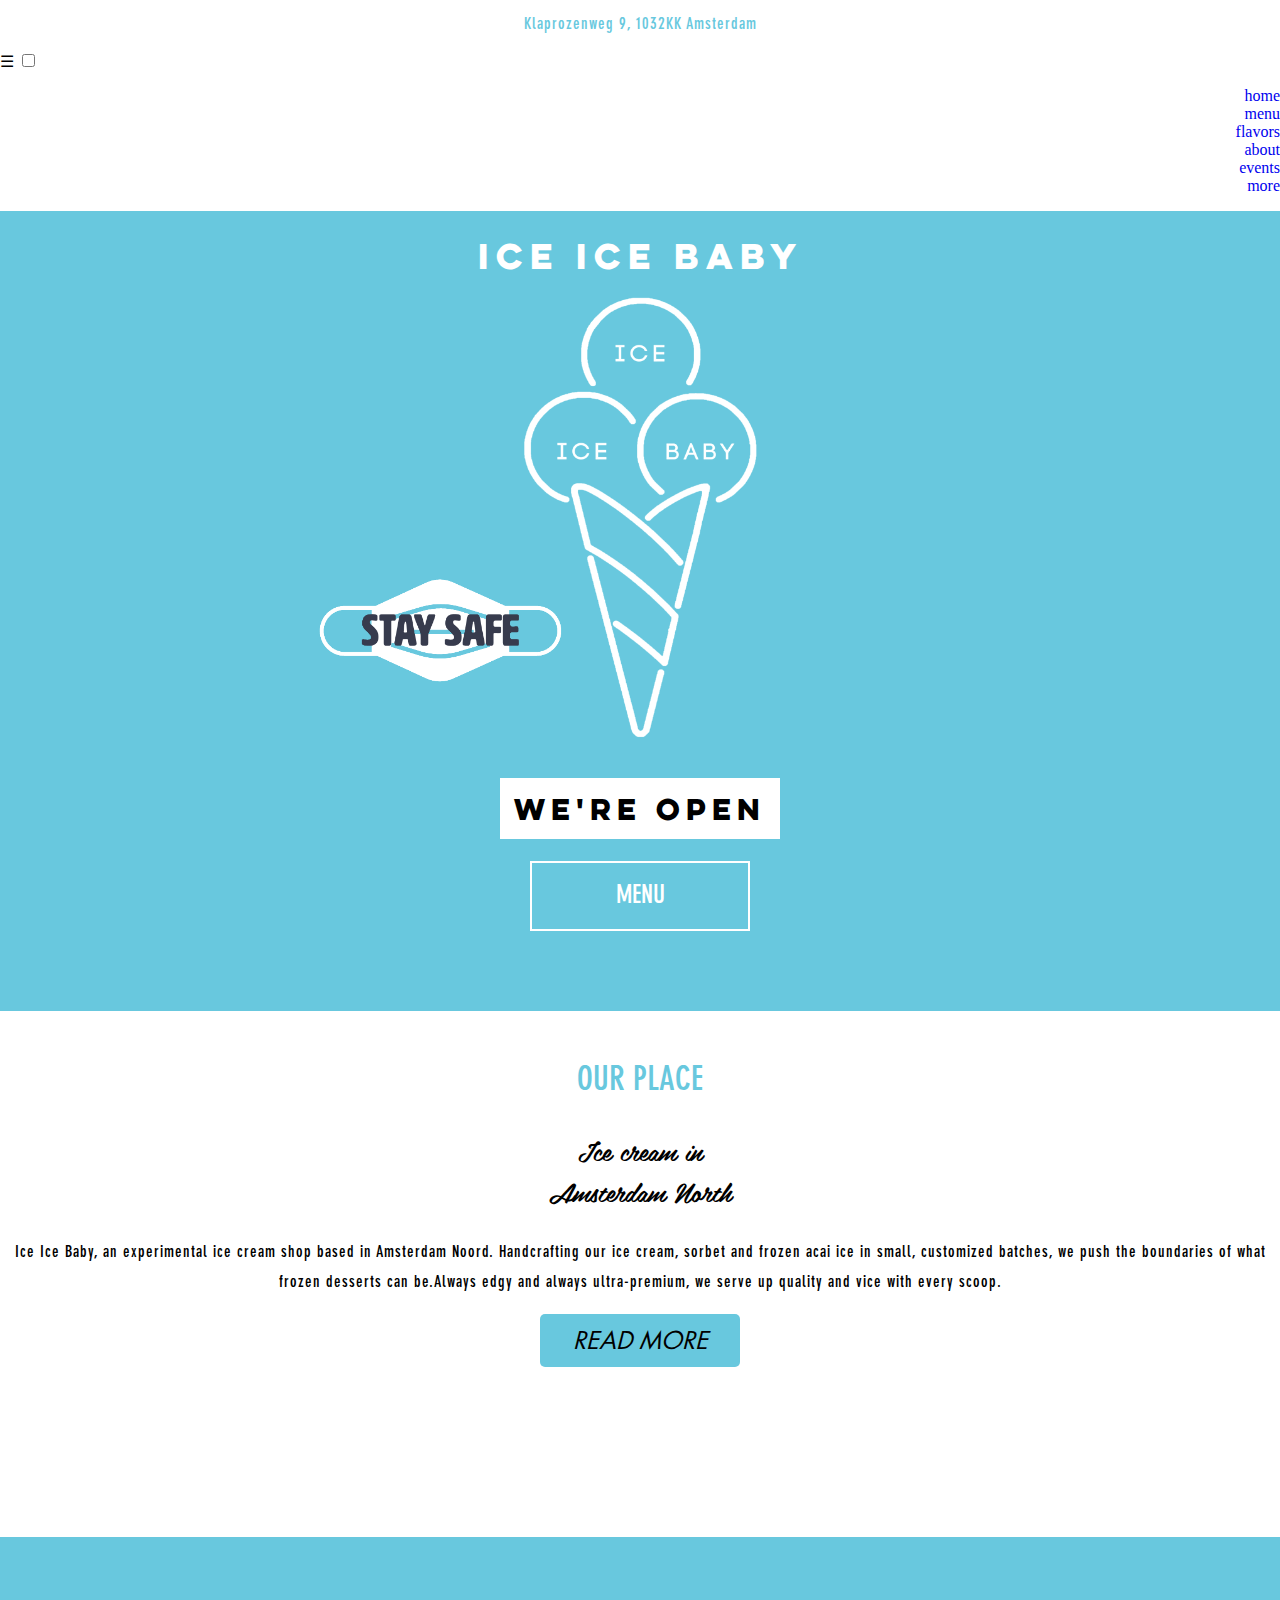
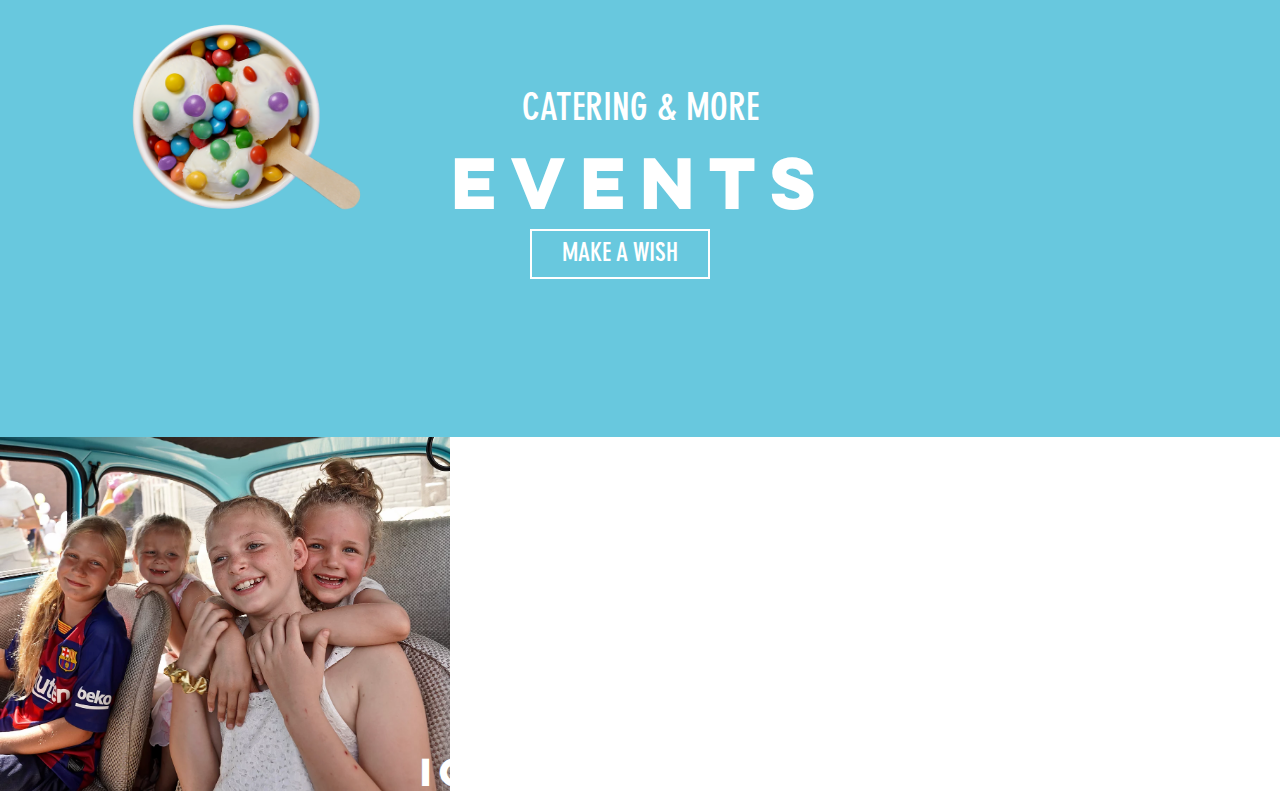
==== index.html @ 6481804e "Add files via upload" ====
<!doctype html>
<html lang="nl">
	
<head>
	<meta charset="UTF-8">
	<meta name="author" content="jouw naam">
	<meta name="viewport" content="width=device-width, initial-scale=1.0">
	
	
	<title>ICE ICE BABY</title>
	
	<link href="styles/style.css" rel="stylesheet">
</head>

<body>
	<header>
		<p>Klaprozenweg 9, 1032KK Amsterdam</p>
		
		<label for="toggle">&#9776;</label>
		<input type="checkbox" id="toggle"/>
	
		<nav>
			<ul>
				<li><a href="#">home</a></li>
				<li><a href="#">menu</a></li>
				<li><a href="#">flavors</a></li>
				<li><a href="#">about</a></li>
				<li><a href="#">events</a></li>
				<li><a href="#">more</a></li>
			</ul>
		</nav>
	</header>
	<section>
		<h1>ICE ICE BABY</h1>
		<img src="images/ijsje.png"  alt="ijsje">
		<img src="images/staysafe.png"  alt="staysafe">
		<p>we're open</p>
		<button class="buttons">menu</button>
	</section>
	<section>
		<h2>our place</h2>
		<h3>Ice cream in <br> Amsterdam North</h3>
		<p>Ice Ice Baby, an experimental ice cream shop based in Amsterdam Noord.
			Handcrafting our ice cream, sorbet and frozen acai ice in small, customized batches, 
			we push the boundaries of what frozen desserts can be.Always edgy and always ultra-premium,
			we serve up quality and vice with every scoop.</p>
			<button>read more</button>
	</section>
	<section>
		<img src="images/bakje.png" alt="bakje ijs">
		<h5>catering & more</h5>
		<h3>events</h3>
		<button>Make a wish</button>
	</section>
	<section>
		<img src="images/kids.png" alt="bakje ijs">
		<h5>enjoy our</h5>
		<h3>ice ice baby experience</h3>
	</section>
	<script src="scripts/script.js"></script>
</body>
	
</html>
---- styles/style.css ----
/* CSS Document */
@font-face {
  font-family: headfont;
  src: url('./fonts/FontsFree-Net-Lulo-Clean-W01-One-Bold.ttf');
}
@font-face {
  font-family: secondfont;
  src: url('./fonts/DIN\ 30640\ Std\ Neuzeit\ Grotesk\ Bold\ Cond.otf');
}
@font-face {
  font-family: sexyfont;
  src: url('./fonts/Belinda\ W00\ Regular.ttf');
}
@font-face {
  font-family: boringbutton;
  src: url('./fonts/FuturaLT-Book.ttf');
}
*, *::after, *::before {
  box-sizing:border-box;  
}
body {
  margin: 0px;
}
header p {
  font-family: secondfont;
  font-size: 16px;
  text-align: center;
  color: #68c8de;
  font-weight: 200;
  letter-spacing: 1px;
}
a {
  text-decoration: none;
}
li {
  text-decoration: none;
  text-align: right;
  list-style-type: none;
}
h1 {
  font-family: headfont;
  font-weight: 900;
  text-align: center;
  color: white;
  position: absolute;
  width: 12em;
  left: calc(50% - 6em);
  
}
section:first-of-type {
  background-color: #68c8de;
  margin: 0em;
  position: relative;
  display: flex;
  height: 800px;
}
header + section img {
  position: absolute;
  left: 1em; right: 1em; top: 1em; bottom: 1em;
  margin: auto;
  margin-top: 60px;
  width: 250px;
}
header + section img + img {
  width: 22em;
  left: 1em; right: calc(50% - 15em); top: 4em; bottom: 1em;
  padding: 0px;
  margin: auto;
}
header + section p {
  position: absolute;
  top: 20em; left: calc(50% - 140px);
  font-family: headfont;
  background-color: white;
  padding: 10px;
  width: 280px;
  text-align: center;
  font-size: 27px;
}
header + section button {
  position: absolute;
  width: 220px;
  height: 70px;
  top:25em; left: calc(50% - 110px); right: 0px; bottom: 0px;
  padding: 10px;
  text-align: center;
  background-color: transparent;
  border: 2px solid white;
  font-family: secondfont;
  font-size: 26px;
  text-transform: uppercase;
  color: white;
}
header + section + section h2 {
  color: #68c8de;
  font-family: secondfont;
  font-size: 34px;
  text-transform: uppercase;
  text-align: center;
  margin-top: 50px;
}
header + section + section h3 {
  text-align: center;
  font-family: sexyfont;
  font-size: 26px;
  font-weight: 200;
}
header + section + section p {
  font-family: secondfont;
  text-align: center;
  font-weight: 400;
  letter-spacing: 1px;
  padding-left: 10px;
  padding-right: 10px;
  line-height: 30px;
}
header + section + section button {
  background-color: #68c8de;
  padding: 10px;
  font-family: boringbutton;
  width: 200px;
  font-size: 24px;
  text-transform: uppercase;
  font-style: italic;
  border: none;
  border-radius: 5px;
  display: block;
  margin: auto;
  margin-bottom: 170px;
}
header + section + section + section {
  background-color: #68c8de;
  height: 500px;
}
header + section + section + section img {
 position: absolute;
 width: 450px;
 top: auto; left: auto;
}
header + section + section + section h5 {
  font-family: secondfont;
  font-size: 38px;
  text-transform: uppercase;
  color: white;
  text-align: center;
  margin: auto;
  padding-top: 150px;
}
header + section + section + section h3 {
  font-family: headfont;
  font-size: 65px;
  text-transform: uppercase;
  color: white;
  padding: 0px 10px;
  text-align: center;
  margin: auto;
  z-index: 1;
}
header + section + section + section button {
  position: relative;
  width: 180px;
  height: 50px;
  top:0; left: calc(50% - 110px); right: 0px; bottom: 0px;
  padding: 0px;
  text-align: center;
  background-color: transparent;
  border: 2px solid white;
  font-family: secondfont;
  font-size: 26px;
  text-transform: uppercase;
  color: white;
}
header + section + section + section + section img {
  position: relative;
  width: 450px;
  top: 0px; left: 0px; right: 0px;
  margin: 0px;
 }
 header + section + section + section + section h5 {
   position: absolute;
   top: 60em; left: calc(50% - 100px);
   width: 180px;
  font-family: secondfont;
  font-size: 38px;
  text-transform: uppercase;
  color: white;
  text-align: center;
  margin: auto;
  padding-top: 0px;
}
header + section + section + section + section h3 {
  position: absolute;
  top: 67em; left: calc(50% - 230px);
  font-family: headfont;
  font-size: 35px;
  text-transform: uppercase;
  color: white;
  padding: 0px 10px;
  text-align: center;
  margin: auto;
}
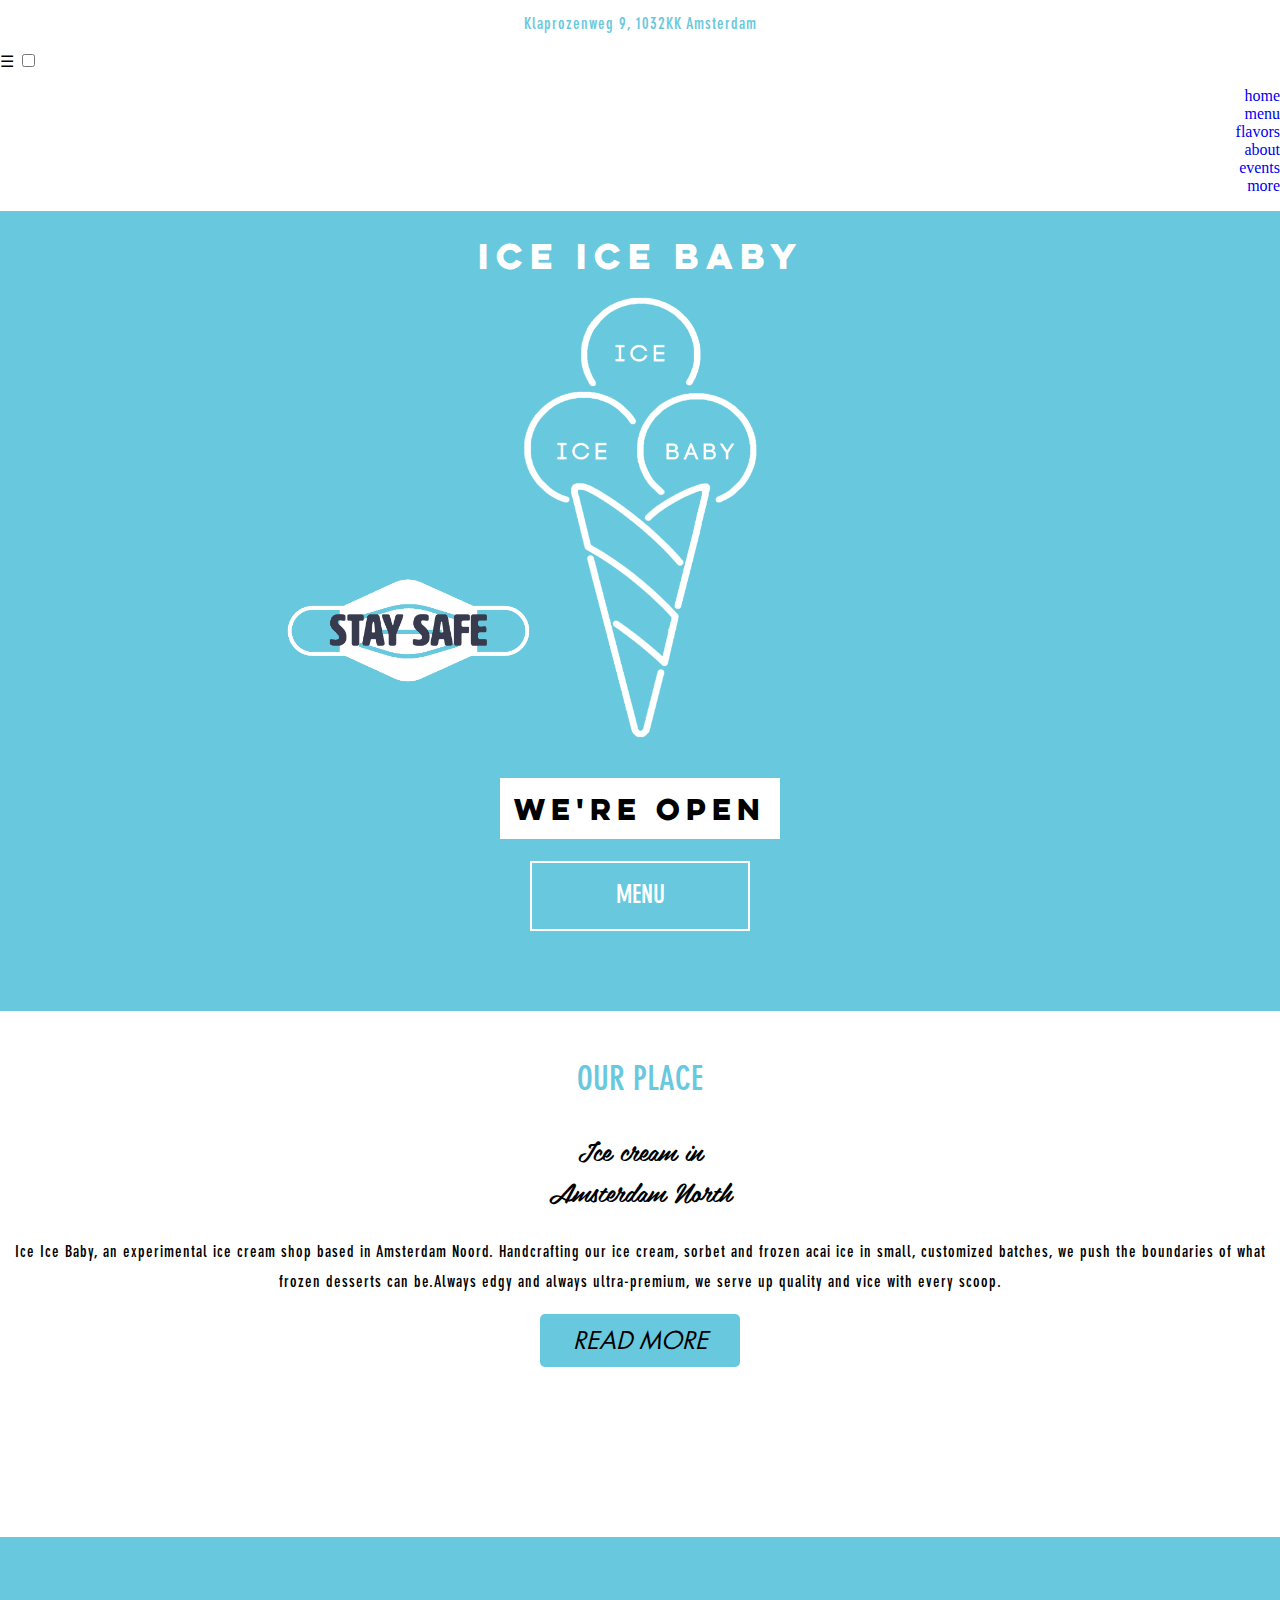
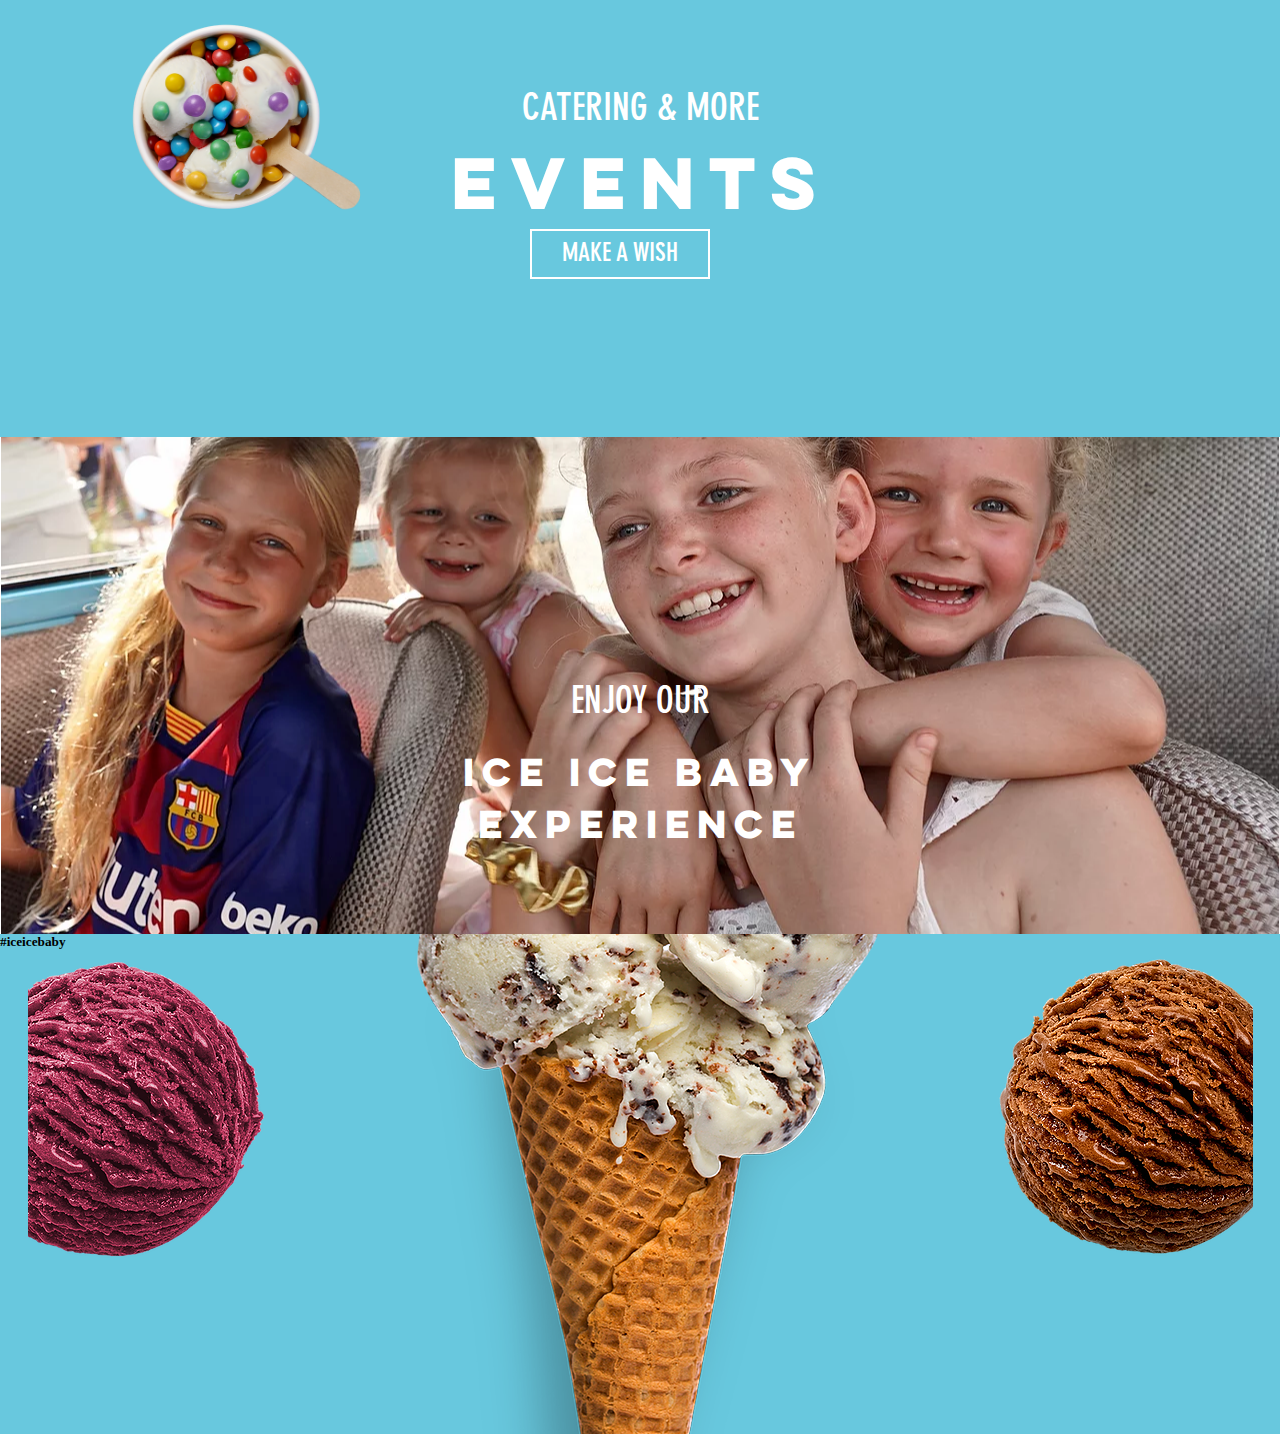
==== commit d99a0340: "Add files via upload" ====
--- a/index.html
+++ b/index.html
@@ -53,9 +53,11 @@
 		<button>Make a wish</button>
 	</section>
 	<section>
-		<img src="images/kids.png" alt="bakje ijs">
 		<h5>enjoy our</h5>
 		<h3>ice ice baby experience</h3>
+	</section>
+	<section>
+		<h5>#iceicebaby</h5>
 	</section>
 	<script src="scripts/script.js"></script>
 </body>
--- a/styles/style.css
+++ b/styles/style.css
@@ -20,6 +20,7 @@
 }
 body {
   margin: 0px;
+  padding: 0px;
 }
 header p {
   font-family: secondfont;
@@ -63,7 +64,7 @@
 }
 header + section img + img {
   width: 22em;
-  left: 1em; right: calc(50% - 15em); top: 4em; bottom: 1em;
+  left: 1em; right: calc(50% - 11em); top: 4em; bottom: 1em;
   padding: 0px;
   margin: auto;
 }
@@ -170,15 +171,22 @@
   text-transform: uppercase;
   color: white;
 }
+header + section + section + section + section {
+  height: 500px;
+  background: url(../images/kids.png);
+  background-repeat: no-repeat;
+  background-position: center;
+  margin: 0px;
+}
 header + section + section + section + section img {
   position: relative;
-  width: 450px;
+  width: 400px;
   top: 0px; left: 0px; right: 0px;
   margin: 0px;
  }
  header + section + section + section + section h5 {
    position: absolute;
-   top: 60em; left: calc(50% - 100px);
+   top: 60em; left: calc(50% - 90px);
    width: 180px;
   font-family: secondfont;
   font-size: 38px;
@@ -190,7 +198,8 @@
 }
 header + section + section + section + section h3 {
   position: absolute;
-  top: 67em; left: calc(50% - 230px);
+  width: 400px;
+  top: 67em; left: calc(50% - 200px);
   font-family: headfont;
   font-size: 35px;
   text-transform: uppercase;
@@ -198,4 +207,20 @@
   padding: 0px 10px;
   text-align: center;
   margin: auto;
+}
+header + section + section + section + section + section {
+  margin-top: -25px;
+  padding-top: 0px;
+  height: 500px;
+  width: 100vw;
+  background: url(../images/bolletje-ijsje-bolletje.png), #68c8de;
+  background-repeat: no-repeat;
+  background-position: center;
+}
+header + section + section + section + section + section img {
+  position: absolute;
+  left: 1em; right: 1em; top: 150em; bottom: 1em;
+  margin: auto;
+  margin-top: 60px;
+  width: 250px;
 }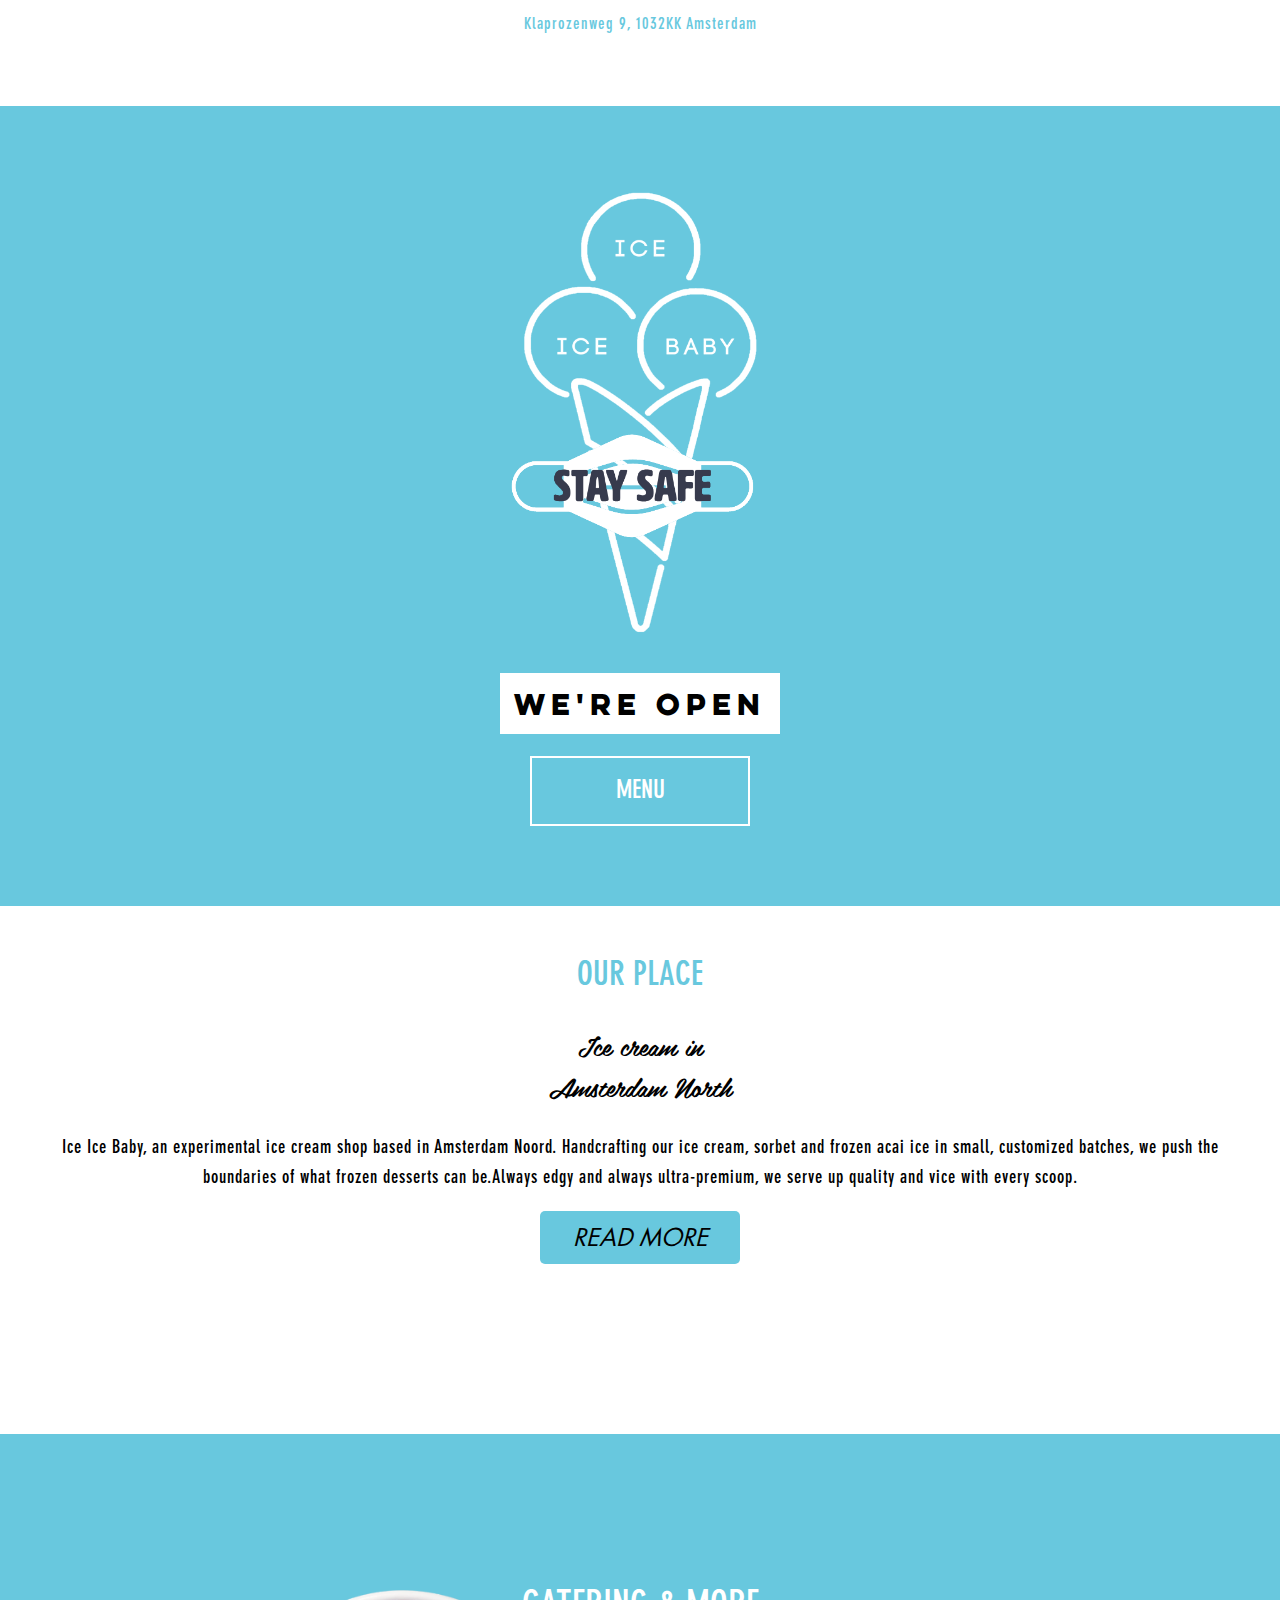
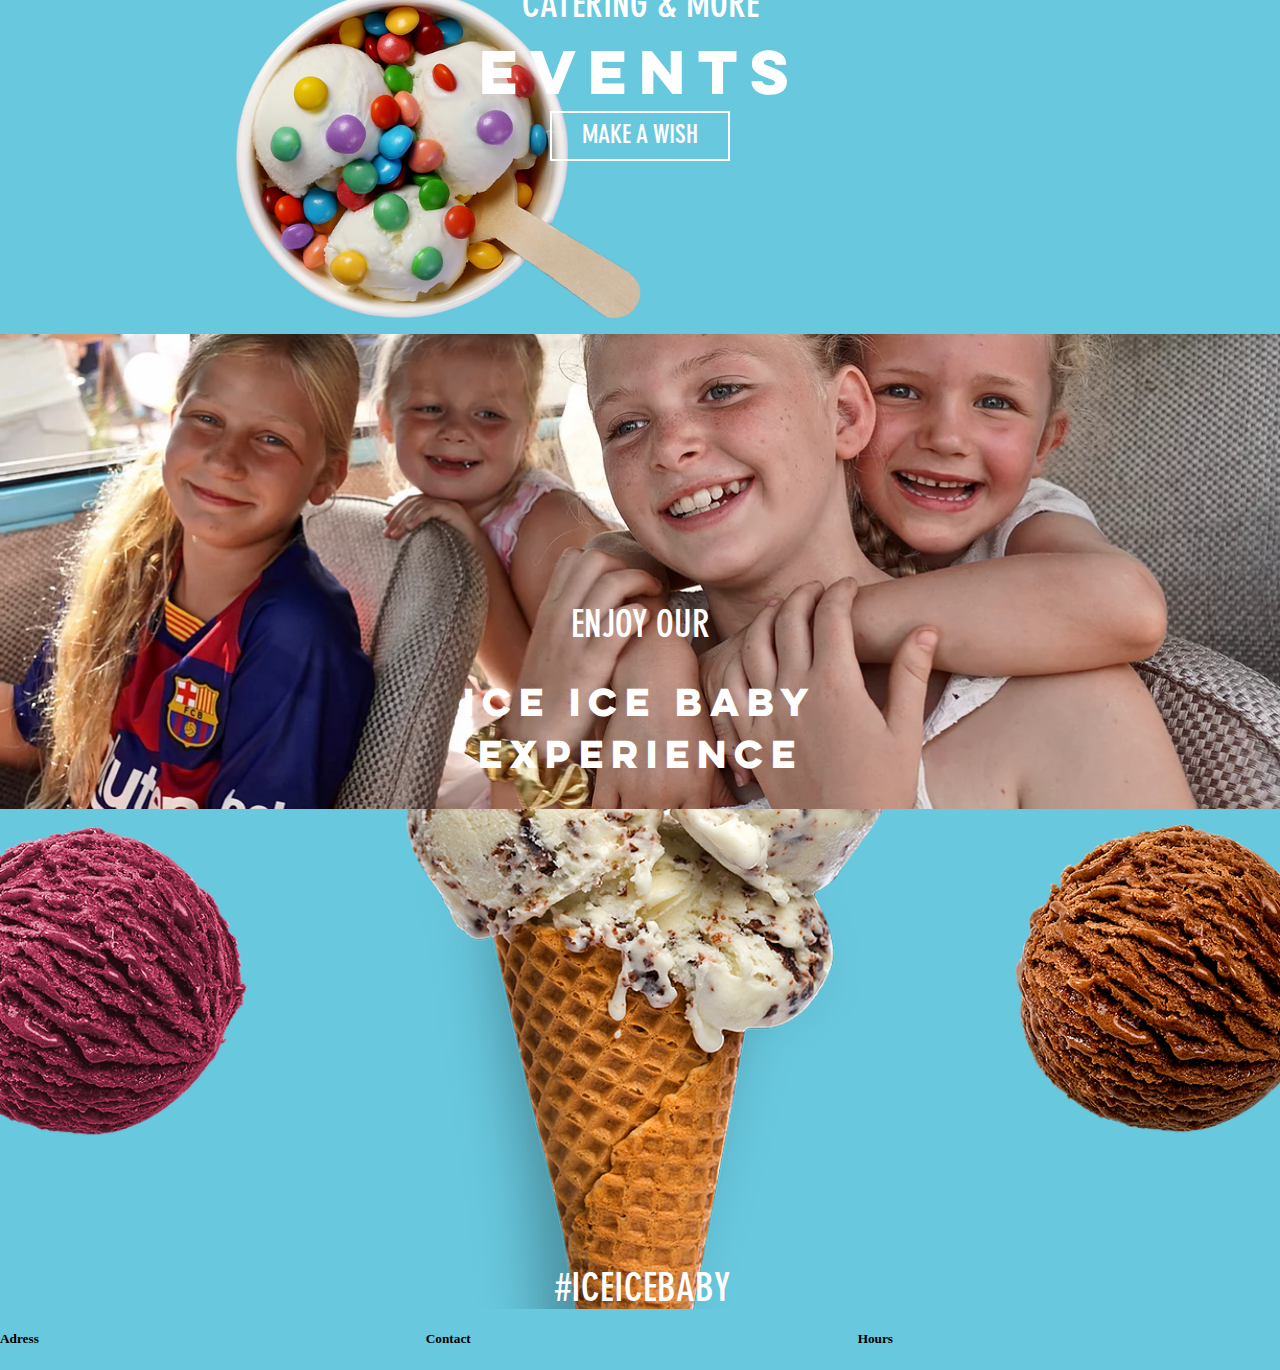
==== commit 436fd3b6: "Add files via upload" ====
--- a/index.html
+++ b/index.html
@@ -16,8 +16,7 @@
 	<header>
 		<p>Klaprozenweg 9, 1032KK Amsterdam</p>
 		
-		<label for="toggle">&#9776;</label>
-		<input type="checkbox" id="toggle"/>
+		<h2 class="hamburger">&#9776;</h2>
 	
 		<nav>
 			<ul>
@@ -28,10 +27,10 @@
 				<li><a href="#">events</a></li>
 				<li><a href="#">more</a></li>
 			</ul>
+			<h1>ICE ICE BABY</h1>
 		</nav>
 	</header>
 	<section>
-		<h1>ICE ICE BABY</h1>
 		<img src="images/ijsje.png"  alt="ijsje">
 		<img src="images/staysafe.png"  alt="staysafe">
 		<p>we're open</p>
@@ -59,6 +58,17 @@
 	<section>
 		<h5>#iceicebaby</h5>
 	</section>
+	<footer>
+		<div class="item1">
+			<h5>Adress</h5>
+		</div>
+		<div class="item2">
+			<h5>Contact</h5>
+		</div>
+		<div class="item3">
+			<h5>Hours</h5>
+		</div>
+	</footer>
 	<script src="scripts/script.js"></script>
 </body>
 	
--- a/styles/style.css
+++ b/styles/style.css
@@ -17,10 +17,57 @@
 }
 *, *::after, *::before {
   box-sizing:border-box;  
+}
+@media(max-width: 1036px){
+  nav {
+    display: none;
+  }
+  nav.toonMenu {
+    display: block;
+    transition: ease-in 1s;
+  }
+  nav ul li {
+    text-align: center;
+    font-family: secondfont;
+    font-size: 18px;
+    color: #68c8de;
+    padding: 10px;
+    text-transform: uppercase;
+  }
+  nav ul li a {
+    color: #68c8de;
+  }
+}
+@media(min-width: 1037px){
+  .hamburger {
+    display: none;
+  }
+  nav {
+    display: initial;
+  }
+  nav ul {
+    display: flex;
+  }
+  nav ul li {
+    justify-content: flex-start;
+    padding: 10px;
+    font-family: secondfont;
+    text-transform: uppercase;
+  }
+  nav ul li a {
+    color: white;
+  }
+  nav ul li a:hover {
+    color: black;
+  }
+}
+.hamburger {
+  text-align: center;
 }
 body {
   margin: 0px;
   padding: 0px;
+  overflow-x: hidden;
 }
 header p {
   font-family: secondfont;
@@ -50,9 +97,9 @@
 }
 section:first-of-type {
   background-color: #68c8de;
-  margin: 0em;
-  position: relative;
-  display: flex;
+  margin: 0;
+  position: relative;
+  display: block;
   height: 800px;
 }
 header + section img {
@@ -64,9 +111,10 @@
 }
 header + section img + img {
   width: 22em;
-  left: 1em; right: calc(50% - 11em); top: 4em; bottom: 1em;
+  display: block;
   padding: 0px;
-  margin: auto;
+  margin: 0 auto;
+  margin-top: 295px;
 }
 header + section p {
   position: absolute;
@@ -111,9 +159,10 @@
   text-align: center;
   font-weight: 400;
   letter-spacing: 1px;
-  padding-left: 10px;
-  padding-right: 10px;
+  padding-left: 50px;
+  padding-right: 50px;
   line-height: 30px;
+  font-size: 18px;
 }
 header + section + section button {
   background-color: #68c8de;
@@ -135,10 +184,13 @@
 }
 header + section + section + section img {
  position: absolute;
- width: 450px;
- top: auto; left: auto;
+ width: 100vw;
+ display: block;
+ margin: 0 auto;
+ max-width: 50em;
 }
 header + section + section + section h5 {
+  position: relative;
   font-family: secondfont;
   font-size: 38px;
   text-transform: uppercase;
@@ -148,20 +200,20 @@
   padding-top: 150px;
 }
 header + section + section + section h3 {
-  font-family: headfont;
-  font-size: 65px;
+  position: relative;
+  font-family: headfont;
+  font-size: 55px;
   text-transform: uppercase;
   color: white;
   padding: 0px 10px;
   text-align: center;
   margin: auto;
-  z-index: 1;
 }
 header + section + section + section button {
   position: relative;
   width: 180px;
   height: 50px;
-  top:0; left: calc(50% - 110px); right: 0px; bottom: 0px;
+  top:0; left: calc(50% - 90px); right: 0px; bottom: 0px;
   padding: 0px;
   text-align: center;
   background-color: transparent;
@@ -177,17 +229,19 @@
   background-repeat: no-repeat;
   background-position: center;
   margin: 0px;
+  background-size: cover;
 }
 header + section + section + section + section img {
   position: relative;
   width: 400px;
   top: 0px; left: 0px; right: 0px;
   margin: 0px;
+  height: 100vw;
  }
  header + section + section + section + section h5 {
    position: absolute;
-   top: 60em; left: calc(50% - 90px);
-   width: 180px;
+   top: 58em; left: calc(50% - 90px);
+  width: 180px;
   font-family: secondfont;
   font-size: 38px;
   text-transform: uppercase;
@@ -199,7 +253,7 @@
 header + section + section + section + section h3 {
   position: absolute;
   width: 400px;
-  top: 67em; left: calc(50% - 200px);
+  top: 65em; left: calc(50% - 200px);
   font-family: headfont;
   font-size: 35px;
   text-transform: uppercase;
@@ -216,11 +270,30 @@
   background: url(../images/bolletje-ijsje-bolletje.png), #68c8de;
   background-repeat: no-repeat;
   background-position: center;
-}
-header + section + section + section + section + section img {
-  position: absolute;
-  left: 1em; right: 1em; top: 150em; bottom: 1em;
-  margin: auto;
-  margin-top: 60px;
-  width: 250px;
+  background-size: cover;
+}
+header + section + section + section + section + section h5 {
+  position: absolute;
+  font-family: secondfont;
+  text-transform: uppercase;
+  color: white;
+  font-size: 40px;
+  left: calc(50% - 85px); top: 70em;
+}
+footer {
+  display: grid;
+  background-color: #68c8de;
+  grid-template-columns: 4;
+}
+.item1 {
+  grid-column-start: 1;
+}
+.item2 {
+  grid-column-start: 2;
+}
+.item3 {
+  grid-column-start: 3;
+}
+.item4 {
+  grid-column-start: 4;
 }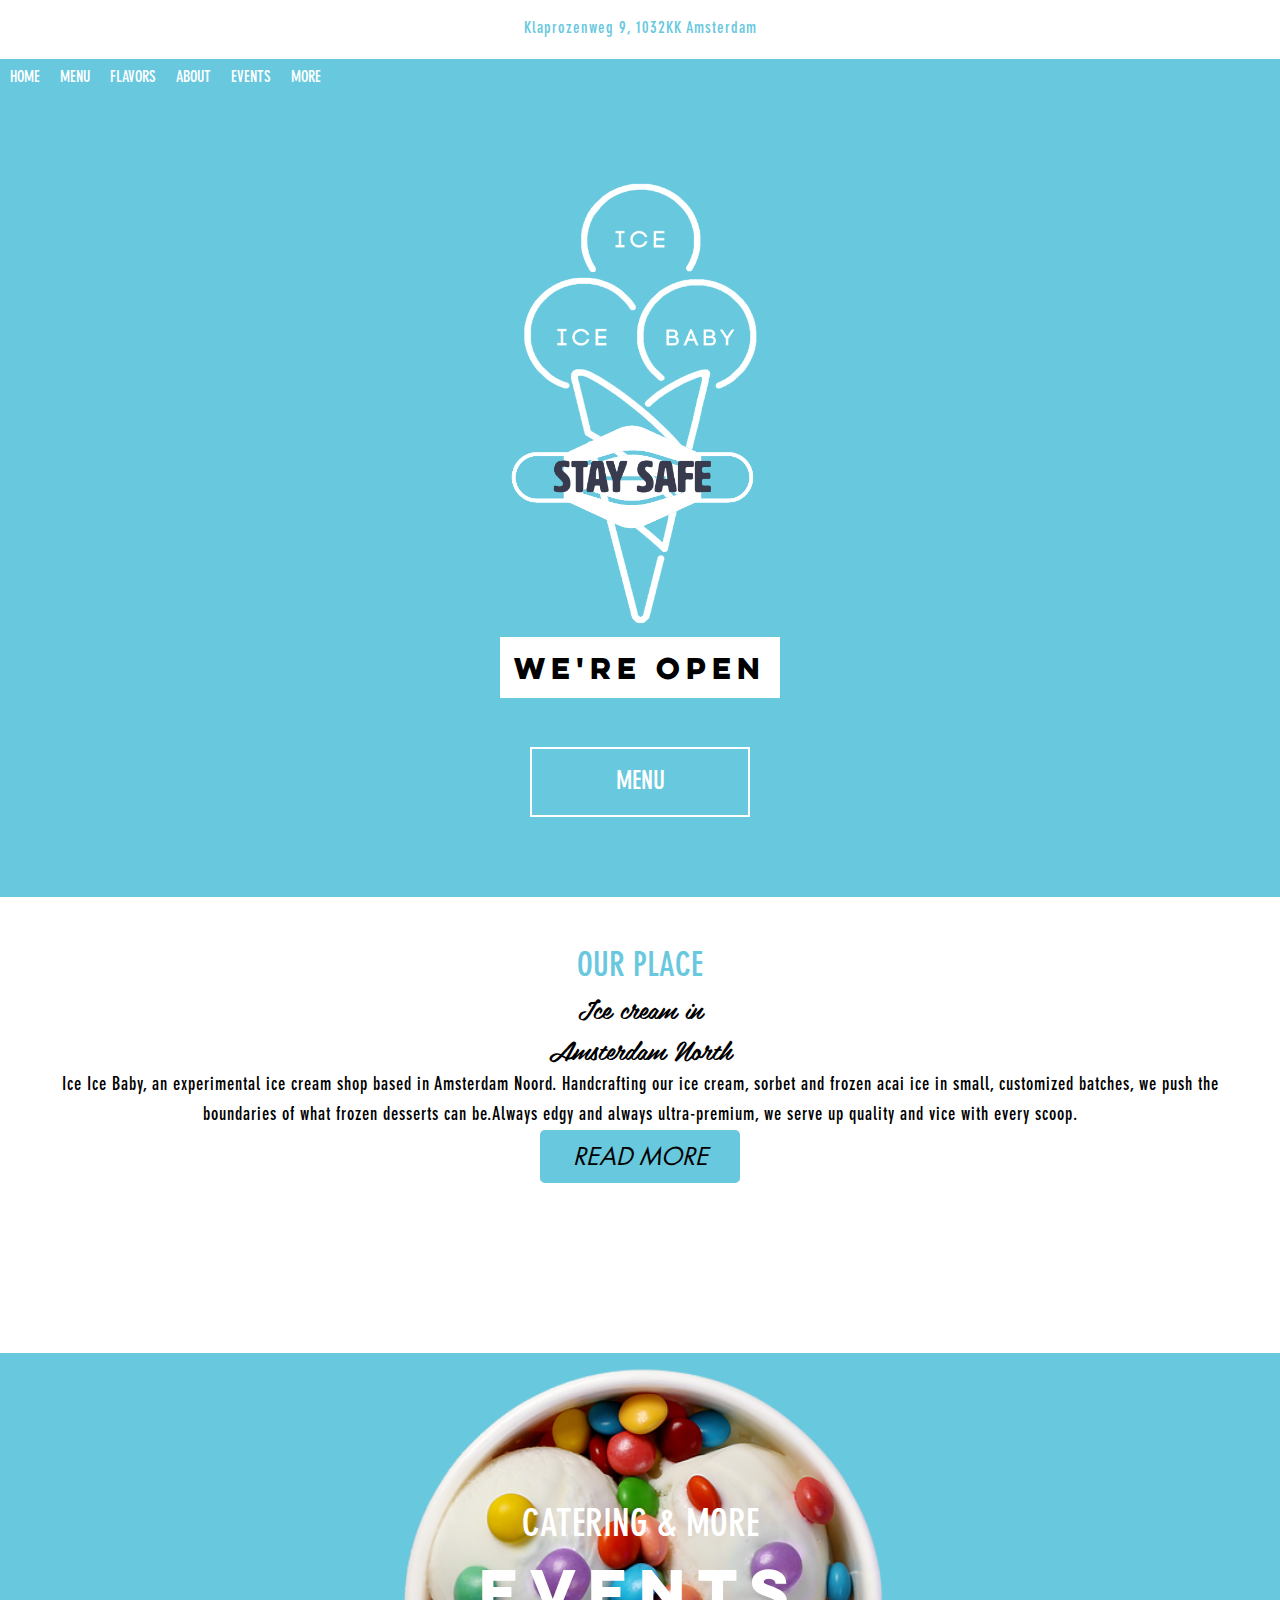
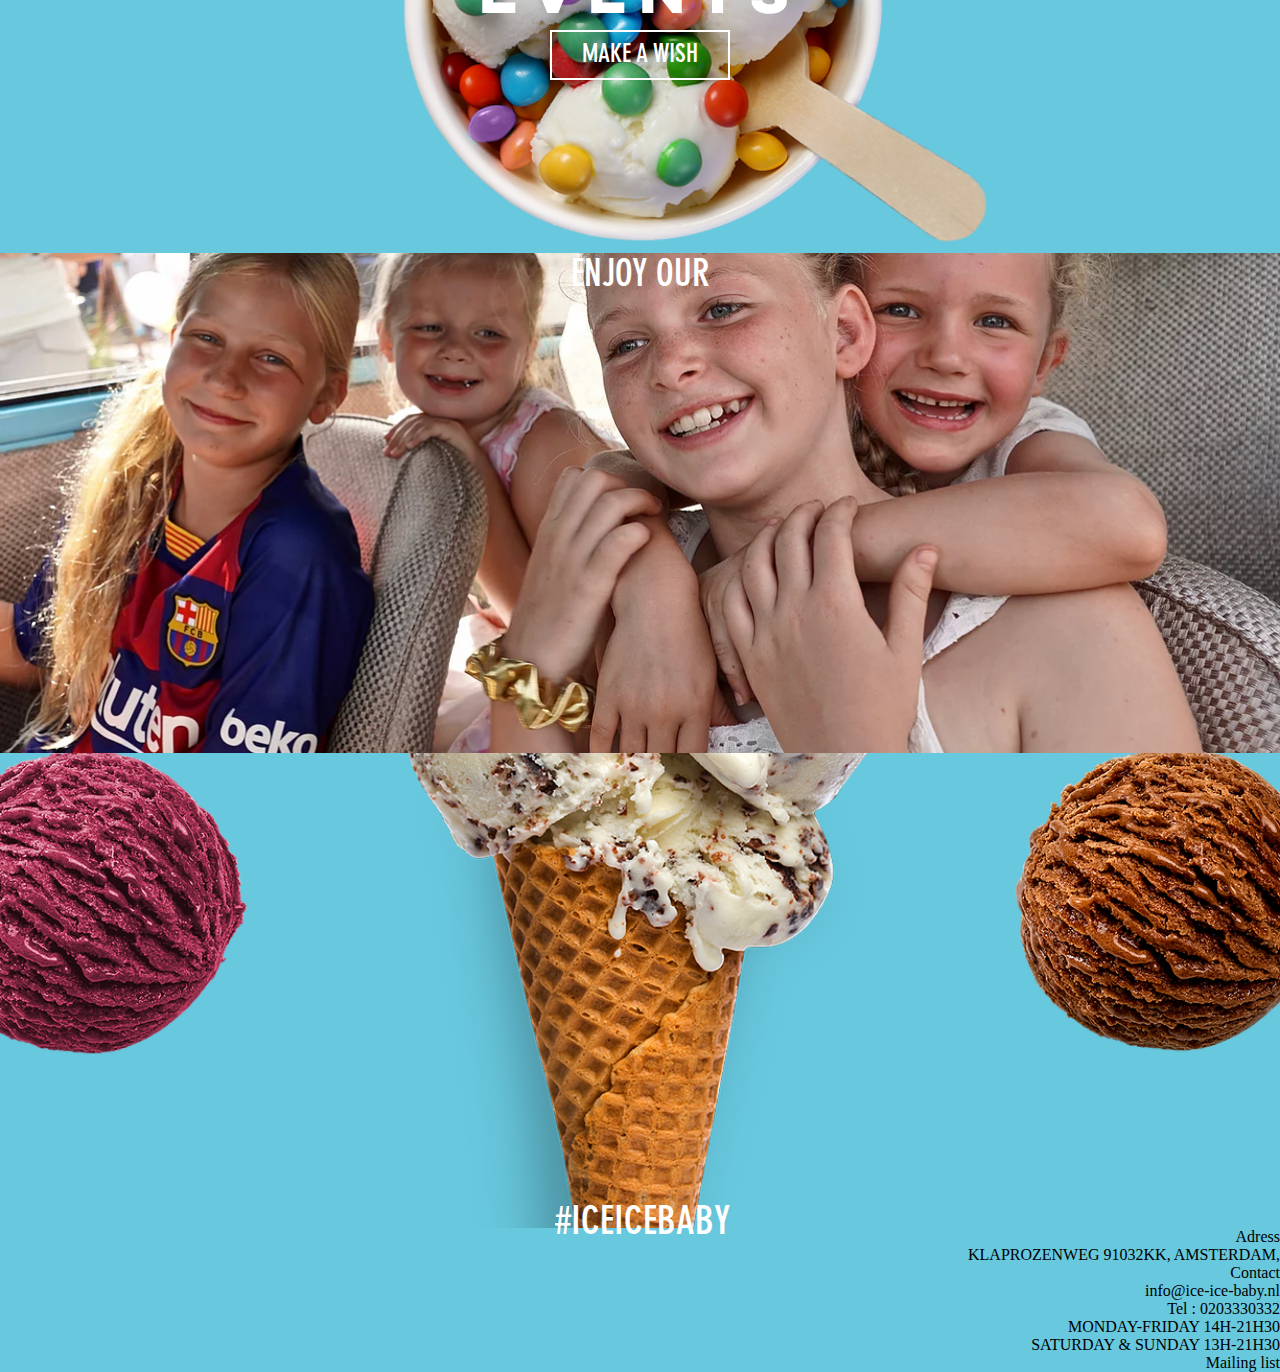
==== commit 5dd5aef4: "Add files via upload" ====
--- a/index.html
+++ b/index.html
@@ -59,15 +59,22 @@
 		<h5>#iceicebaby</h5>
 	</section>
 	<footer>
-		<div class="item1">
-			<h5>Adress</h5>
-		</div>
-		<div class="item2">
-			<h5>Contact</h5>
-		</div>
-		<div class="item3">
-			<h5>Hours</h5>
-		</div>
+		<ul>
+			<li>Adress</li>
+			<li>KLAPROZENWEG 91032KK, AMSTERDAM,</li>
+		</ul>
+		<ul>
+			<li>Contact</li>
+			<li>info@ice-ice-baby.nl</li>
+			<li>Tel : 0203330332</li>
+		</ul>
+		<ul>
+			<li>MONDAY-FRIDAY 14H-21H30</li>
+			<li>SATURDAY & SUNDAY 13H-21H30</li>
+		</ul>
+		<ul>
+			<li>Mailing list</li>
+		</ul>
 	</footer>
 	<script src="scripts/script.js"></script>
 </body>
--- a/styles/style.css
+++ b/styles/style.css
@@ -20,11 +20,12 @@
 }
 @media(max-width: 1036px){
   nav {
-    display: none;
+    height: 0px;
+    transition: height 1s;
   }
   nav.toonMenu {
-    display: block;
-    transition: ease-in 1s;
+    height: auto;
+    
   }
   nav ul li {
     text-align: center;
@@ -47,6 +48,8 @@
   }
   nav ul {
     display: flex;
+    background-color: #68c8de;
+    margin: 0;
   }
   nav ul li {
     justify-content: flex-start;
@@ -63,11 +66,20 @@
 }
 .hamburger {
   text-align: center;
-}
+  padding: 20px;
+}
+
+* {
+  margin: 0;
+  padding: 0;
+  overflow-x: hidden !important;
+}
+
 body {
   margin: 0px;
   padding: 0px;
   overflow-x: hidden;
+  max-width: 100vw;
 }
 header p {
   font-family: secondfont;
@@ -76,6 +88,7 @@
   color: #68c8de;
   font-weight: 200;
   letter-spacing: 1px;
+  padding: 20px;
 }
 a {
   text-decoration: none;
@@ -101,6 +114,7 @@
   position: relative;
   display: block;
   height: 800px;
+  margin-top: -1px;
 }
 header + section img {
   position: absolute;
@@ -181,13 +195,15 @@
 header + section + section + section {
   background-color: #68c8de;
   height: 500px;
+  position: relative;
+  overflow: hidden;
 }
 header + section + section + section img {
  position: absolute;
- width: 100vw;
- display: block;
- margin: 0 auto;
- max-width: 50em;
+ width: 90vw;
+ left: 0; right: 0; bottom: 0; top: 0;
+ margin: auto;
+ 
 }
 header + section + section + section h5 {
   position: relative;
@@ -230,6 +246,7 @@
   background-position: center;
   margin: 0px;
   background-size: cover;
+  position: relative;
 }
 header + section + section + section + section img {
   position: relative;
@@ -240,9 +257,9 @@
  }
  header + section + section + section + section h5 {
    position: absolute;
-   top: 58em; left: calc(50% - 90px);
+  top: 0; left: 0; right: 0; bottom: 0;
   width: 180px;
-  font-family: secondfont;
+  font-family: secondfont;  
   font-size: 38px;
   text-transform: uppercase;
   color: white;
@@ -252,15 +269,16 @@
 }
 header + section + section + section + section h3 {
   position: absolute;
-  width: 400px;
-  top: 65em; left: calc(50% - 200px);
-  font-family: headfont;
-  font-size: 35px;
-  text-transform: uppercase;
-  color: white;
-  padding: 0px 10px;
-  text-align: center;
-  margin: auto;
+    top: 65em;
+    left: 0;
+    right: 0;
+    font-family: headfont;
+    font-size: 35px;
+    text-transform: uppercase;
+    color: white;
+    padding: 0px 10px;
+    text-align: center;
+    margin: auto;
 }
 header + section + section + section + section + section {
   margin-top: -25px;
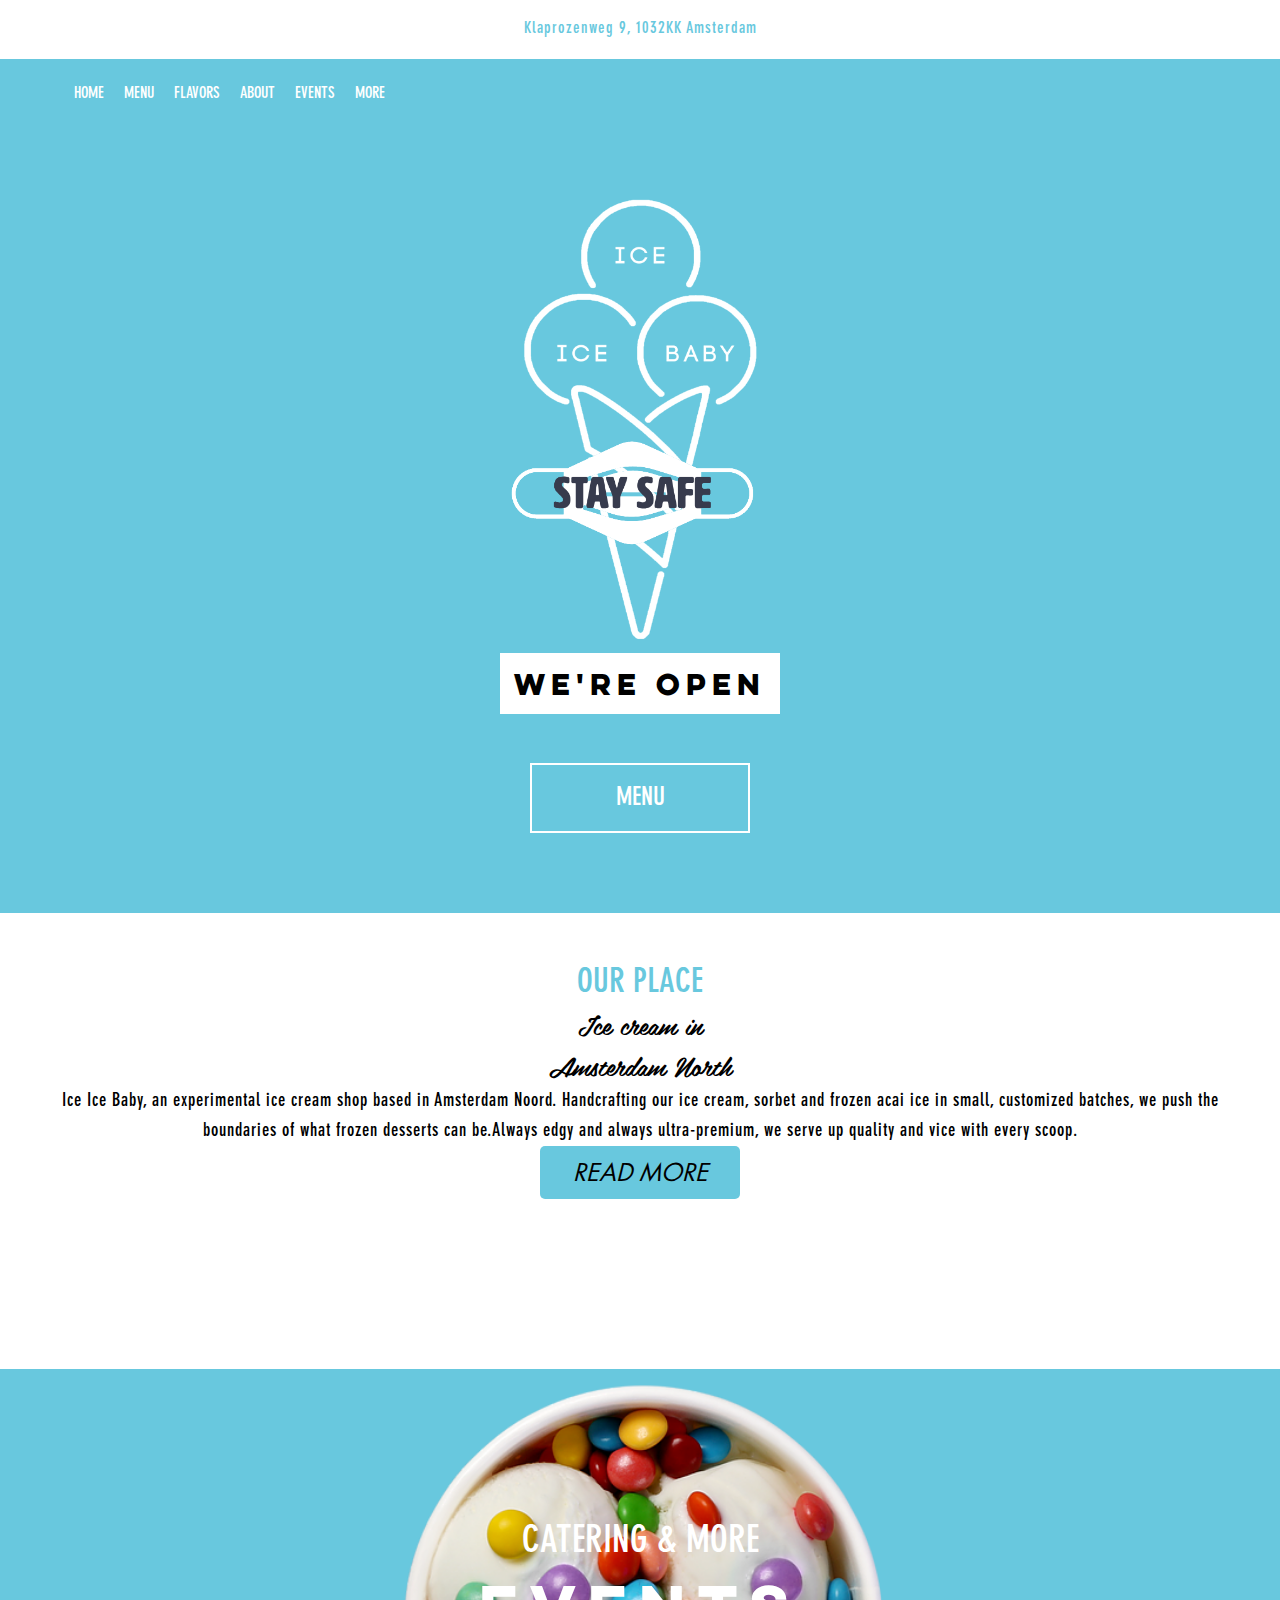
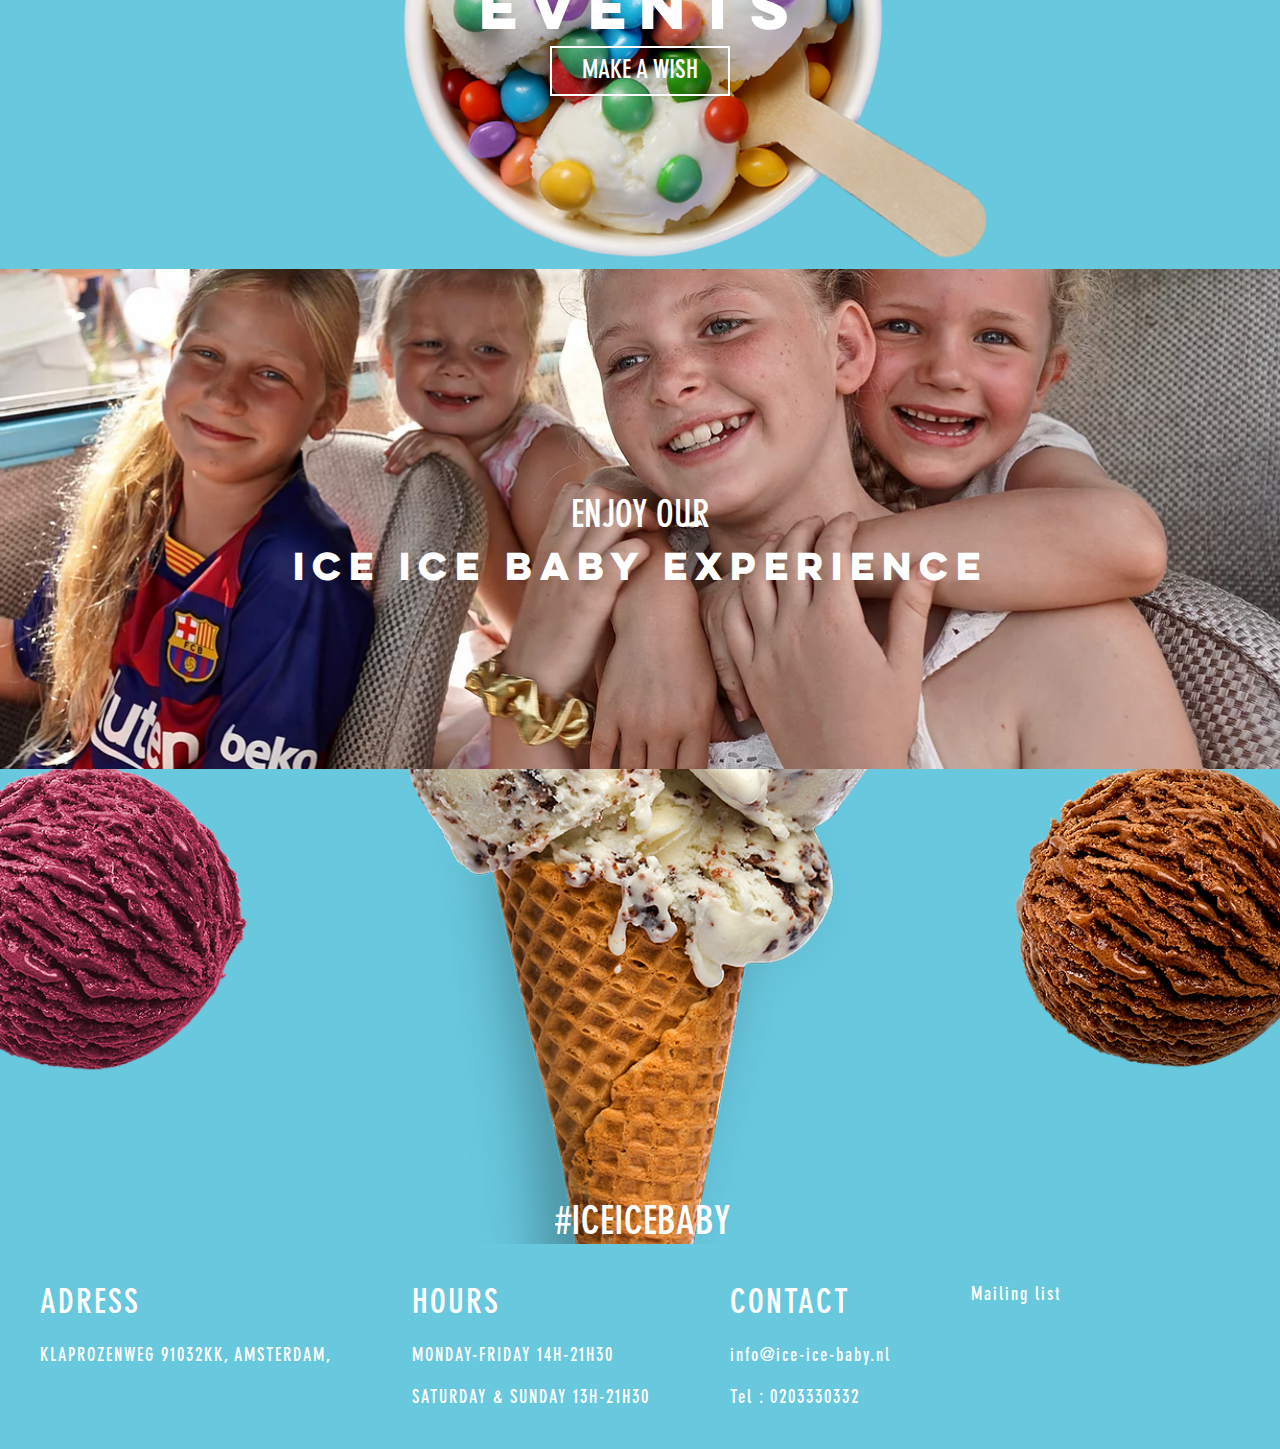
==== commit 6b3a9ac4: "Add files via upload" ====
--- a/index.html
+++ b/index.html
@@ -20,9 +20,9 @@
 	
 		<nav>
 			<ul>
-				<li><a href="#">home</a></li>
+				<li><a href="index.html">home</a></li>
 				<li><a href="#">menu</a></li>
-				<li><a href="#">flavors</a></li>
+				<li><a href="flavors.html">flavors</a></li>
 				<li><a href="#">about</a></li>
 				<li><a href="#">events</a></li>
 				<li><a href="#">more</a></li>
@@ -60,17 +60,18 @@
 	</section>
 	<footer>
 		<ul>
-			<li>Adress</li>
+			<li class="footerkopje">Adress</li>
 			<li>KLAPROZENWEG 91032KK, AMSTERDAM,</li>
 		</ul>
 		<ul>
-			<li>Contact</li>
+			<li class="footerkopje">Hours</li>
+			<li>MONDAY-FRIDAY 14H-21H30</li>
+			<li>SATURDAY & SUNDAY 13H-21H30</li>
+		</ul>
+		<ul>
+			<li class="footerkopje">Contact</li>
 			<li>info@ice-ice-baby.nl</li>
 			<li>Tel : 0203330332</li>
-		</ul>
-		<ul>
-			<li>MONDAY-FRIDAY 14H-21H30</li>
-			<li>SATURDAY & SUNDAY 13H-21H30</li>
 		</ul>
 		<ul>
 			<li>Mailing list</li>
--- a/styles/style.css
+++ b/styles/style.css
@@ -50,6 +50,8 @@
     display: flex;
     background-color: #68c8de;
     margin: 0;
+    padding-left: 4em;
+    padding-top: 1em;
   }
   nav ul li {
     justify-content: flex-start;
@@ -62,6 +64,10 @@
   }
   nav ul li a:hover {
     color: black;
+  }
+  footer {
+    display: flex;
+    background-color: #68c8de;
   }
 }
 .hamburger {
@@ -256,10 +262,14 @@
   height: 100vw;
  }
  header + section + section + section + section h5 {
-   position: absolute;
-  top: 0; left: 0; right: 0; bottom: 0;
+  position: absolute;
+  top: 0;
+  left: 0;
+  right: 0;
+  bottom: 0;
   width: 180px;
-  font-family: secondfont;  
+  height: 50px;
+  font-family: secondfont;
   font-size: 38px;
   text-transform: uppercase;
   color: white;
@@ -269,9 +279,11 @@
 }
 header + section + section + section + section h3 {
   position: absolute;
-    top: 65em;
+    top: 4em;
     left: 0;
     right: 0;
+    bottom: 0;
+    height: 100px;
     font-family: headfont;
     font-size: 35px;
     text-transform: uppercase;
@@ -299,19 +311,102 @@
   left: calc(50% - 85px); top: 70em;
 }
 footer {
-  display: grid;
   background-color: #68c8de;
-  grid-template-columns: 4;
-}
-.item1 {
-  grid-column-start: 1;
-}
-.item2 {
-  grid-column-start: 2;
-}
-.item3 {
-  grid-column-start: 3;
-}
-.item4 {
-  grid-column-start: 4;
-}+}
+
+footer ul {
+  padding: 30px;
+}
+footer ul li {
+  text-align: left;
+  padding-left: 30px;
+  padding: 10px;
+  color: white;
+  font-family: secondfont;
+  font-size: 18px;
+  letter-spacing: 2px;
+}
+.footerkopje {
+  font-family: secondfont;
+  font-size: 34px;
+  text-transform: uppercase;
+}
+/*  Pagina 2: Flavors CSS */
+.pagina2 section:first-of-type {
+  background-color:#68c8de;
+  height: 300px;
+}
+.pagina2 section:first-of-type h3 {
+  display: block;
+  margin-left: auto;
+  margin-right: auto;
+  text-align: center;
+  font-family: secondfont;
+  letter-spacing: 0.05em;
+  text-transform: uppercase;
+  color: white;
+  font-size: 115px;
+  font-style: italic;
+  padding-top: 30px;
+}
+
+h3 > span {
+  color: white;
+  display: block;
+  margin-left: auto;
+  margin-right: auto;
+  font-size: 38px;
+}
+.pagina2 section:nth-of-type(2) {
+ display: grid; 
+ grid-template-columns: repeat(auto-fit, minmax(10rem, 20rem));
+ justify-content: center;
+}
+figure {
+  text-align: center;
+  margin-top: 50px;
+}
+figcaption {
+  font-family: secondfont;
+  font-size: 24px;
+  text-transform: uppercase;
+  margin: 0 auto;
+  margin-left: auto;
+  margin-right: auto;
+  border-bottom: 3px solid #68c8de;
+  padding-bottom: 15px;
+  width: 250px;
+}
+.pagina2 h4 {
+  font-family: secondfont;
+  font-size: 38px;
+  text-transform: uppercase;
+  border-bottom: 3px solid black;
+  text-align: center;
+  margin-left: auto;
+  margin-right: auto;
+  margin-top: 150px; 
+  width: 300px;
+}
+.pagina2 section:nth-of-type(3) {
+  display: grid; 
+  grid-template-columns: repeat(auto-fit, minmax(10rem, 20rem));
+  justify-content: center;
+ }
+
+figure > p {
+   color: white;
+   background-color: #2f2e2e;
+   padding: 5px;
+   font-family: sans-serif;
+   letter-spacing: 1.68px;
+   display: inline-block;
+   margin-top: 20px;
+   font-size: 11px;
+ }
+ .pagina2 section:nth-of-type(4) {
+  display: grid; 
+  grid-template-columns: repeat(auto-fill, minmax(10rem, 20rem));
+  justify-content: center;
+  margin-bottom: 150px;
+ }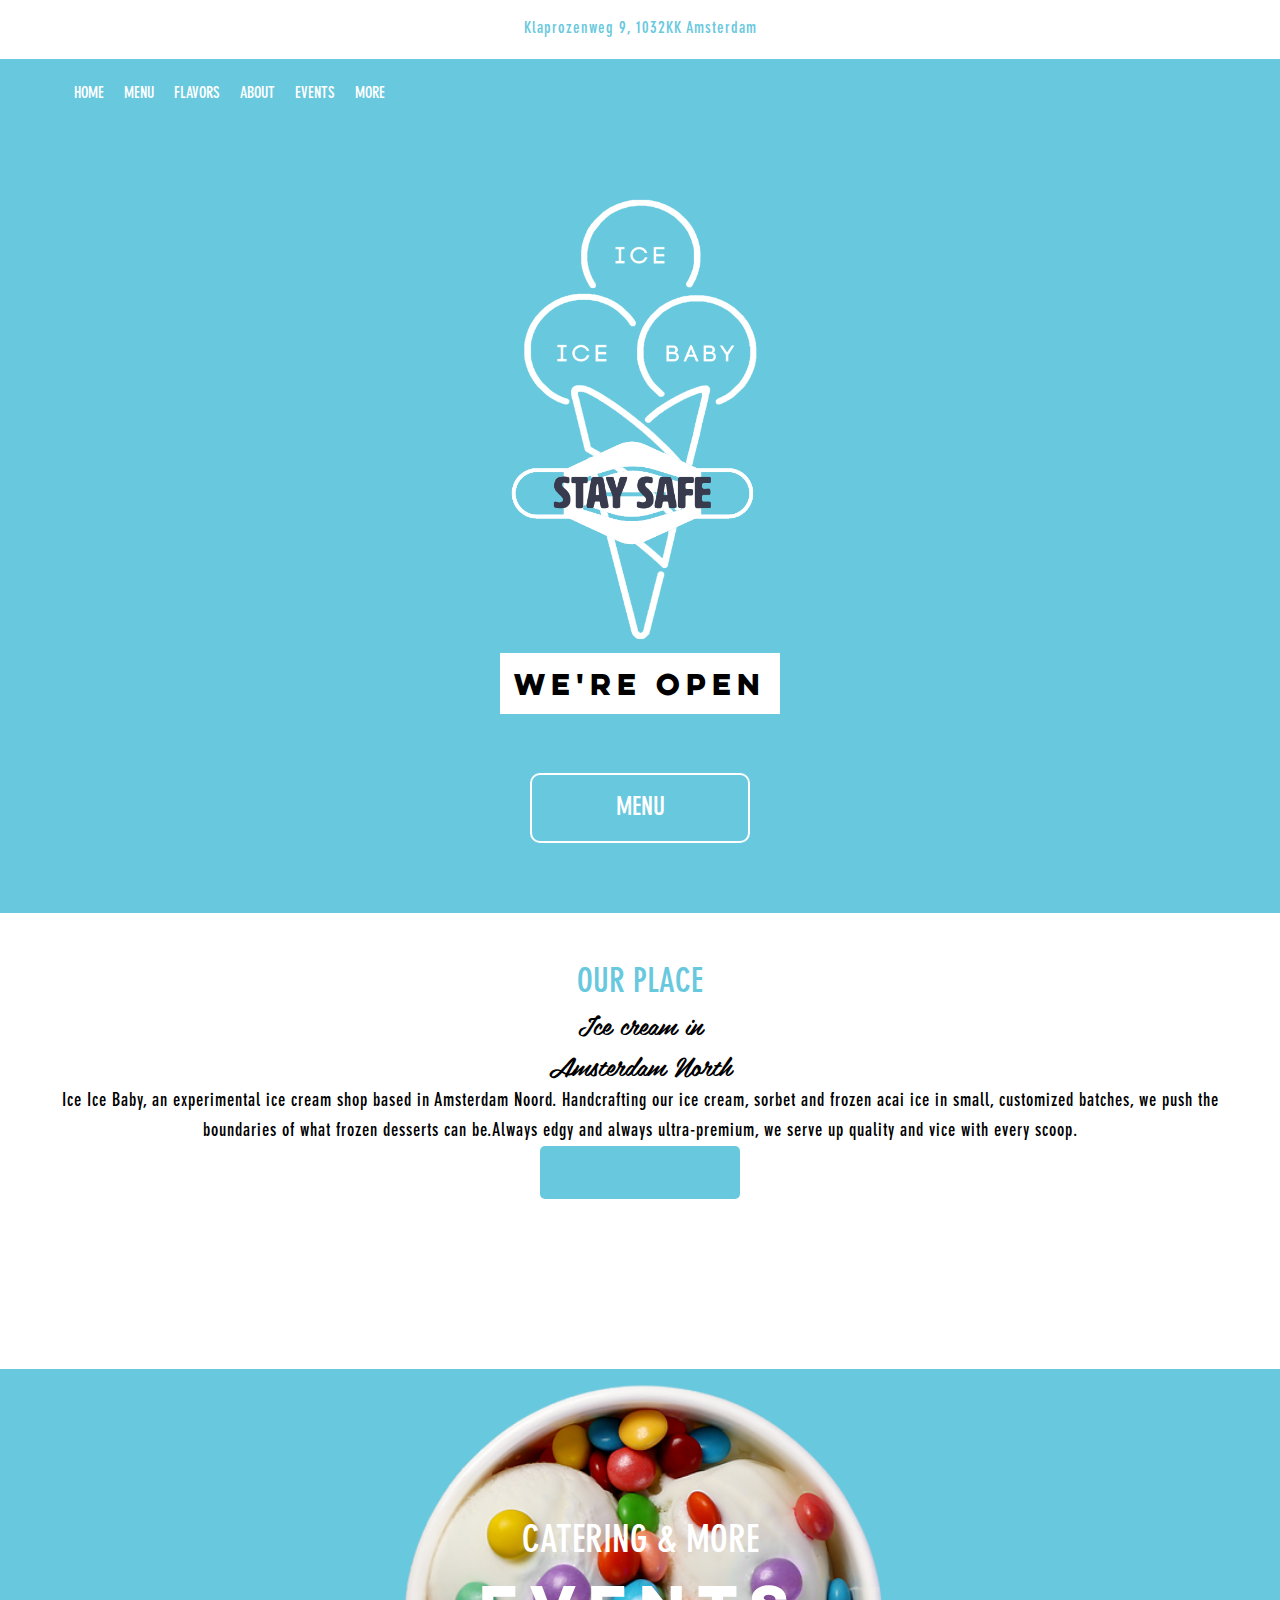
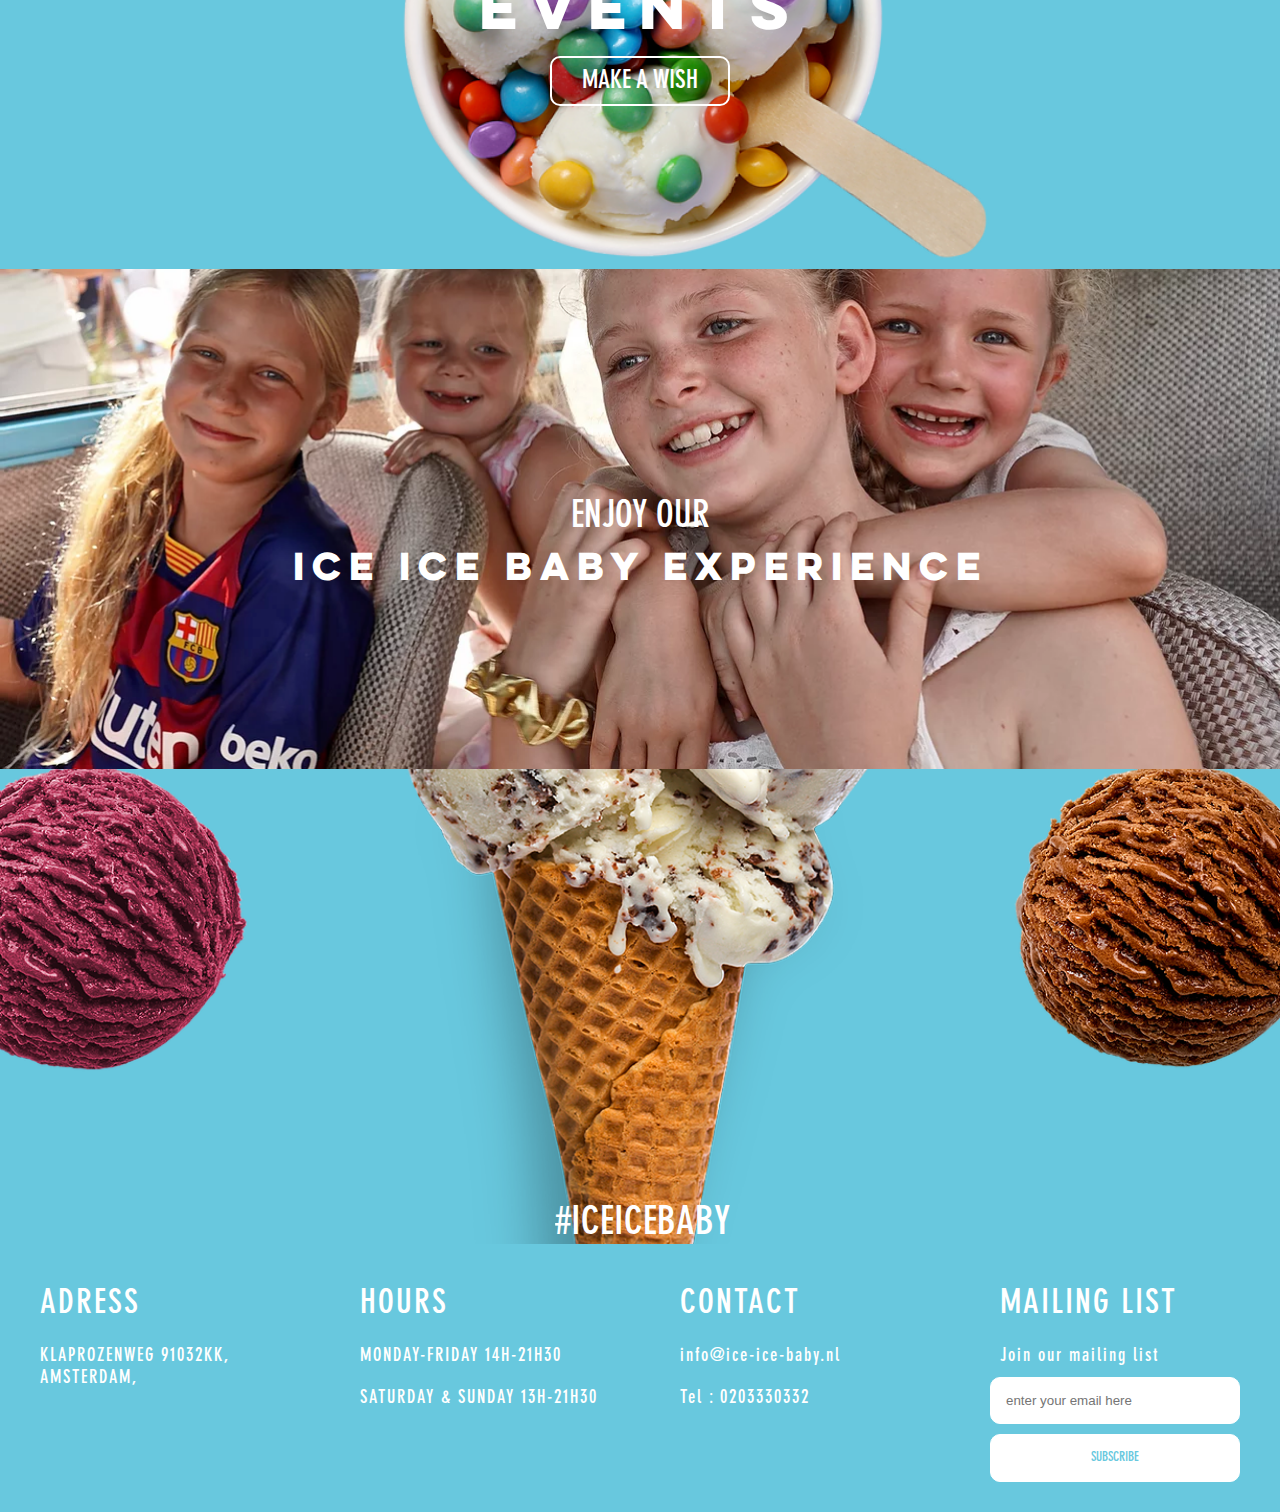
==== commit 5d075c1b: "Add files via upload" ====
--- a/index.html
+++ b/index.html
@@ -60,21 +60,26 @@
 	</section>
 	<footer>
 		<ul>
-			<li class="footerkopje">Adress</li>
+			<li>Adress</li>
 			<li>KLAPROZENWEG 91032KK, AMSTERDAM,</li>
 		</ul>
 		<ul>
-			<li class="footerkopje">Hours</li>
+			<li>Hours</li>
 			<li>MONDAY-FRIDAY 14H-21H30</li>
 			<li>SATURDAY & SUNDAY 13H-21H30</li>
 		</ul>
 		<ul>
-			<li class="footerkopje">Contact</li>
+			<li>Contact</li>
 			<li>info@ice-ice-baby.nl</li>
 			<li>Tel : 0203330332</li>
 		</ul>
 		<ul>
 			<li>Mailing list</li>
+			<li>Join our mailing list</li>
+			<form>
+				<input type="email" placeholder="enter your email here"><br>
+				<button type="button" name="button">Subscribe</button>
+			</form>
 		</ul>
 	</footer>
 	<script src="scripts/script.js"></script>
--- a/styles/style.css
+++ b/styles/style.css
@@ -66,8 +66,11 @@
     color: black;
   }
   footer {
-    display: flex;
+    display: grid;
     background-color: #68c8de;
+    grid-template-columns: repeat(auto-fill, minmax(10rem, 20rem));
+    justify-content: center;
+
   }
 }
 .hamburger {
@@ -326,9 +329,26 @@
   font-size: 18px;
   letter-spacing: 2px;
 }
-.footerkopje {
+ Footer ul > li:first-of-type {
   font-family: secondfont;
   font-size: 34px;
+  text-transform: uppercase;
+}
+input {
+  padding: 15px;
+  border: 1px  solid white;
+  border-radius: 10px;
+  width: 250px;
+}
+button {
+  padding: 15px;
+  margin-top: 10px;
+  width: 250px;
+  border: 1px solid white;
+  background-color: white;
+  border-radius: 10px;
+  font-family: secondfont;
+  color: #68c8de;
   text-transform: uppercase;
 }
 /*  Pagina 2: Flavors CSS */
@@ -409,4 +429,5 @@
   grid-template-columns: repeat(auto-fill, minmax(10rem, 20rem));
   justify-content: center;
   margin-bottom: 150px;
- }+ }
+ 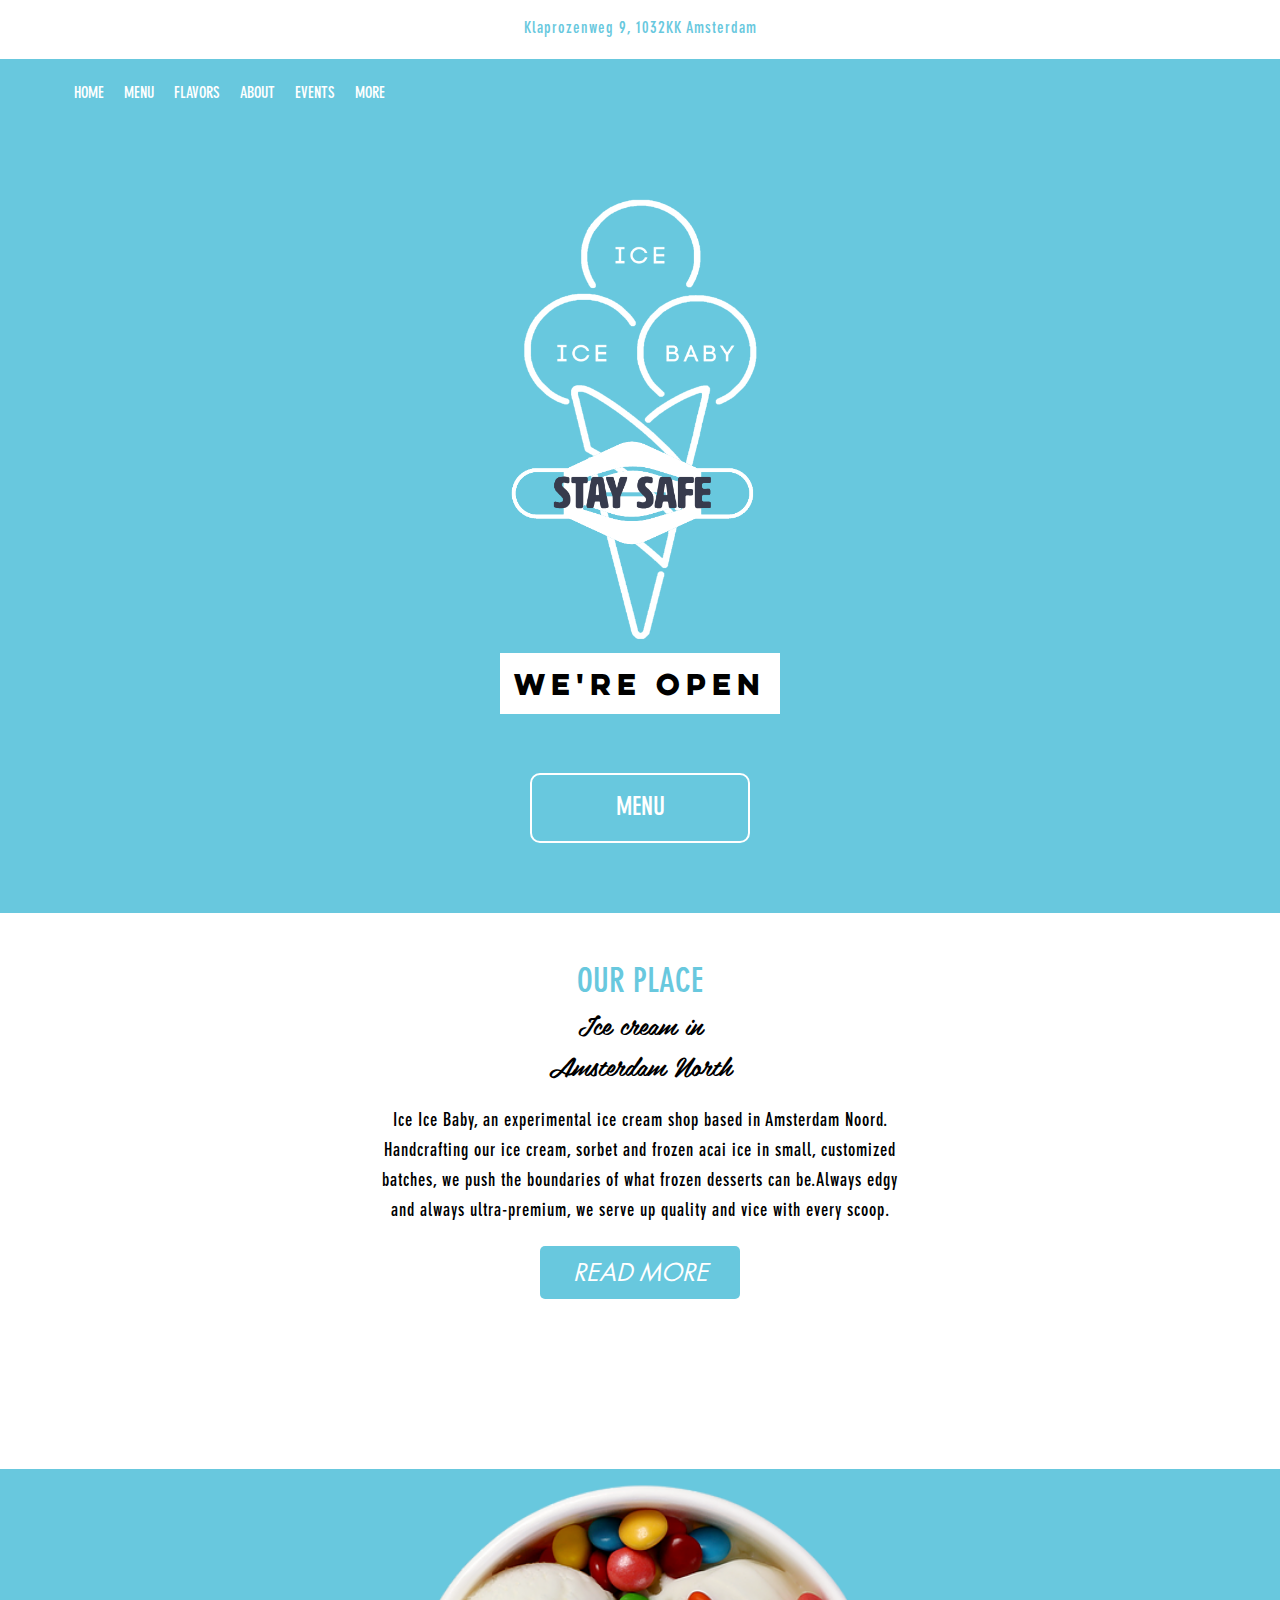
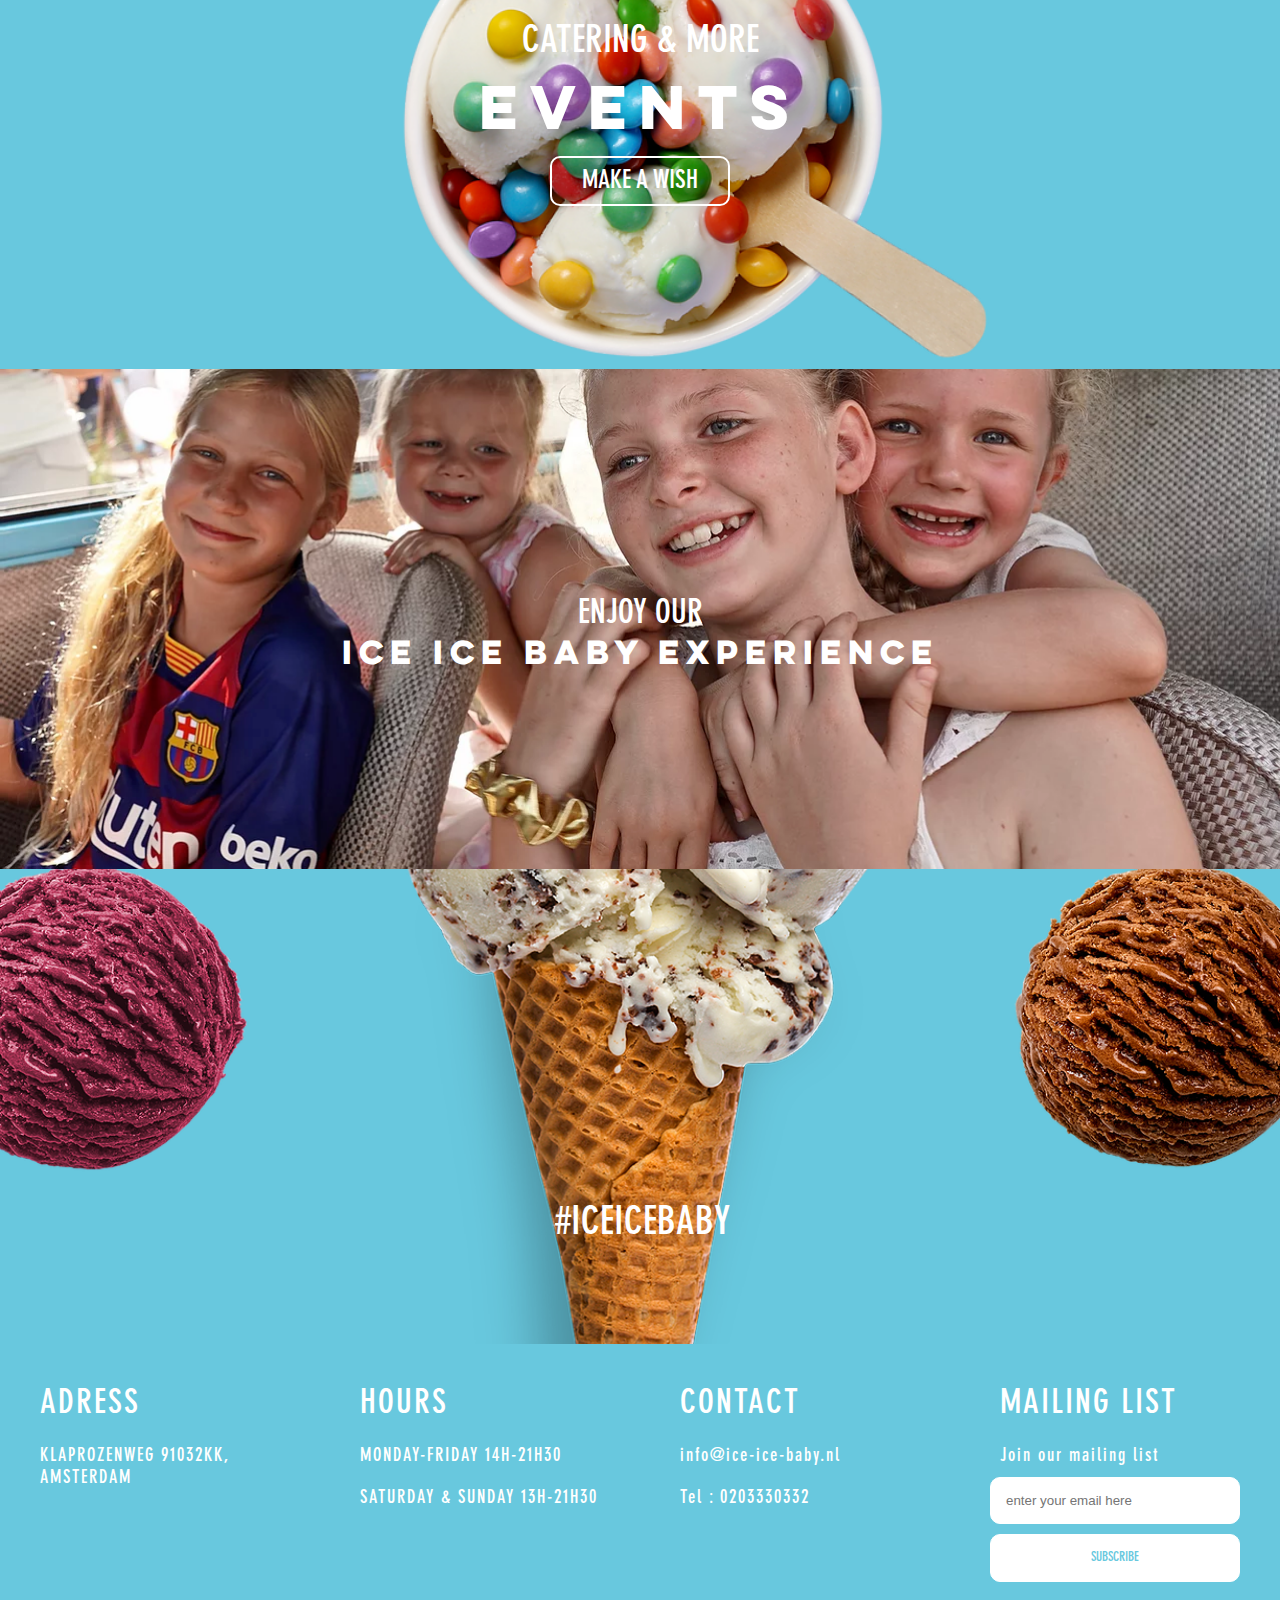
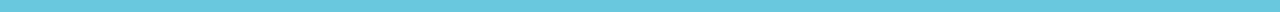
==== commit 114e7cd9: "Add files via upload" ====
--- a/index.html
+++ b/index.html
@@ -61,7 +61,7 @@
 	<footer>
 		<ul>
 			<li>Adress</li>
-			<li>KLAPROZENWEG 91032KK, AMSTERDAM,</li>
+			<li><a href="https://goo.gl/maps/zPRUjKQZWK1ueqPh9">KLAPROZENWEG 91032KK, AMSTERDAM</a></li>
 		</ul>
 		<ul>
 			<li>Hours</li>
@@ -70,8 +70,8 @@
 		</ul>
 		<ul>
 			<li>Contact</li>
-			<li>info@ice-ice-baby.nl</li>
-			<li>Tel : 0203330332</li>
+			<li> <a href="mailto:info@ice-ice-baby.nl">info@ice-ice-baby.nl</a></li>
+			<li> <a href="tel:0203330332">Tel : 0203330332</a></li>
 		</ul>
 		<ul>
 			<li>Mailing list</li>
--- a/styles/style.css
+++ b/styles/style.css
@@ -21,11 +21,13 @@
 @media(max-width: 1036px){
   nav {
     height: 0px;
-    transition: height 1s;
+    transform: translateY(-100vh);
+    transition: transform .5s;
   }
   nav.toonMenu {
     height: auto;
-    
+    transform: translateY(0);
+    overflow: hidden;
   }
   nav ul li {
     text-align: center;
@@ -38,6 +40,17 @@
   nav ul li a {
     color: #68c8de;
   }
+  header + section + section p {
+    font-family: secondfont;
+    text-align: center;
+    font-weight: 400;
+    letter-spacing: 1px;
+    padding-left: 1em;
+    padding-right: 1em;
+    line-height: 30px;
+    font-size: 18px;
+    margin: 20px;
+  }
 }
 @media(min-width: 1037px){
   .hamburger {
@@ -72,6 +85,17 @@
     justify-content: center;
 
   }
+  header + section + section p {
+    font-family: secondfont;
+    text-align: center;
+    font-weight: 400;
+    letter-spacing: 1px;
+    padding-left: 20em;
+    padding-right: 20em;
+    line-height: 30px;
+    font-size: 18px;
+    margin: 20px;
+  }
 }
 .hamburger {
   text-align: center;
@@ -177,16 +201,6 @@
   font-size: 26px;
   font-weight: 200;
 }
-header + section + section p {
-  font-family: secondfont;
-  text-align: center;
-  font-weight: 400;
-  letter-spacing: 1px;
-  padding-left: 50px;
-  padding-right: 50px;
-  line-height: 30px;
-  font-size: 18px;
-}
 header + section + section button {
   background-color: #68c8de;
   padding: 10px;
@@ -200,6 +214,7 @@
   display: block;
   margin: auto;
   margin-bottom: 170px;
+  color: white;
 }
 header + section + section + section {
   background-color: #68c8de;
@@ -273,7 +288,7 @@
   width: 180px;
   height: 50px;
   font-family: secondfont;
-  font-size: 38px;
+  font-size: 34px;
   text-transform: uppercase;
   color: white;
   text-align: center;
@@ -288,7 +303,7 @@
     bottom: 0;
     height: 100px;
     font-family: headfont;
-    font-size: 35px;
+    font-size: 30px;
     text-transform: uppercase;
     color: white;
     padding: 0px 10px;
@@ -430,4 +445,17 @@
   justify-content: center;
   margin-bottom: 150px;
  }
- + ul > li a {
+   text-decoration: none;
+   color: white;
+ }
+
+ figure > img:hover {
+   transform: scale(1.4);
+ }
+ figure > img {
+  transition: all 3s linear;
+}
+ figure {
+   overflow: visible;
+ }